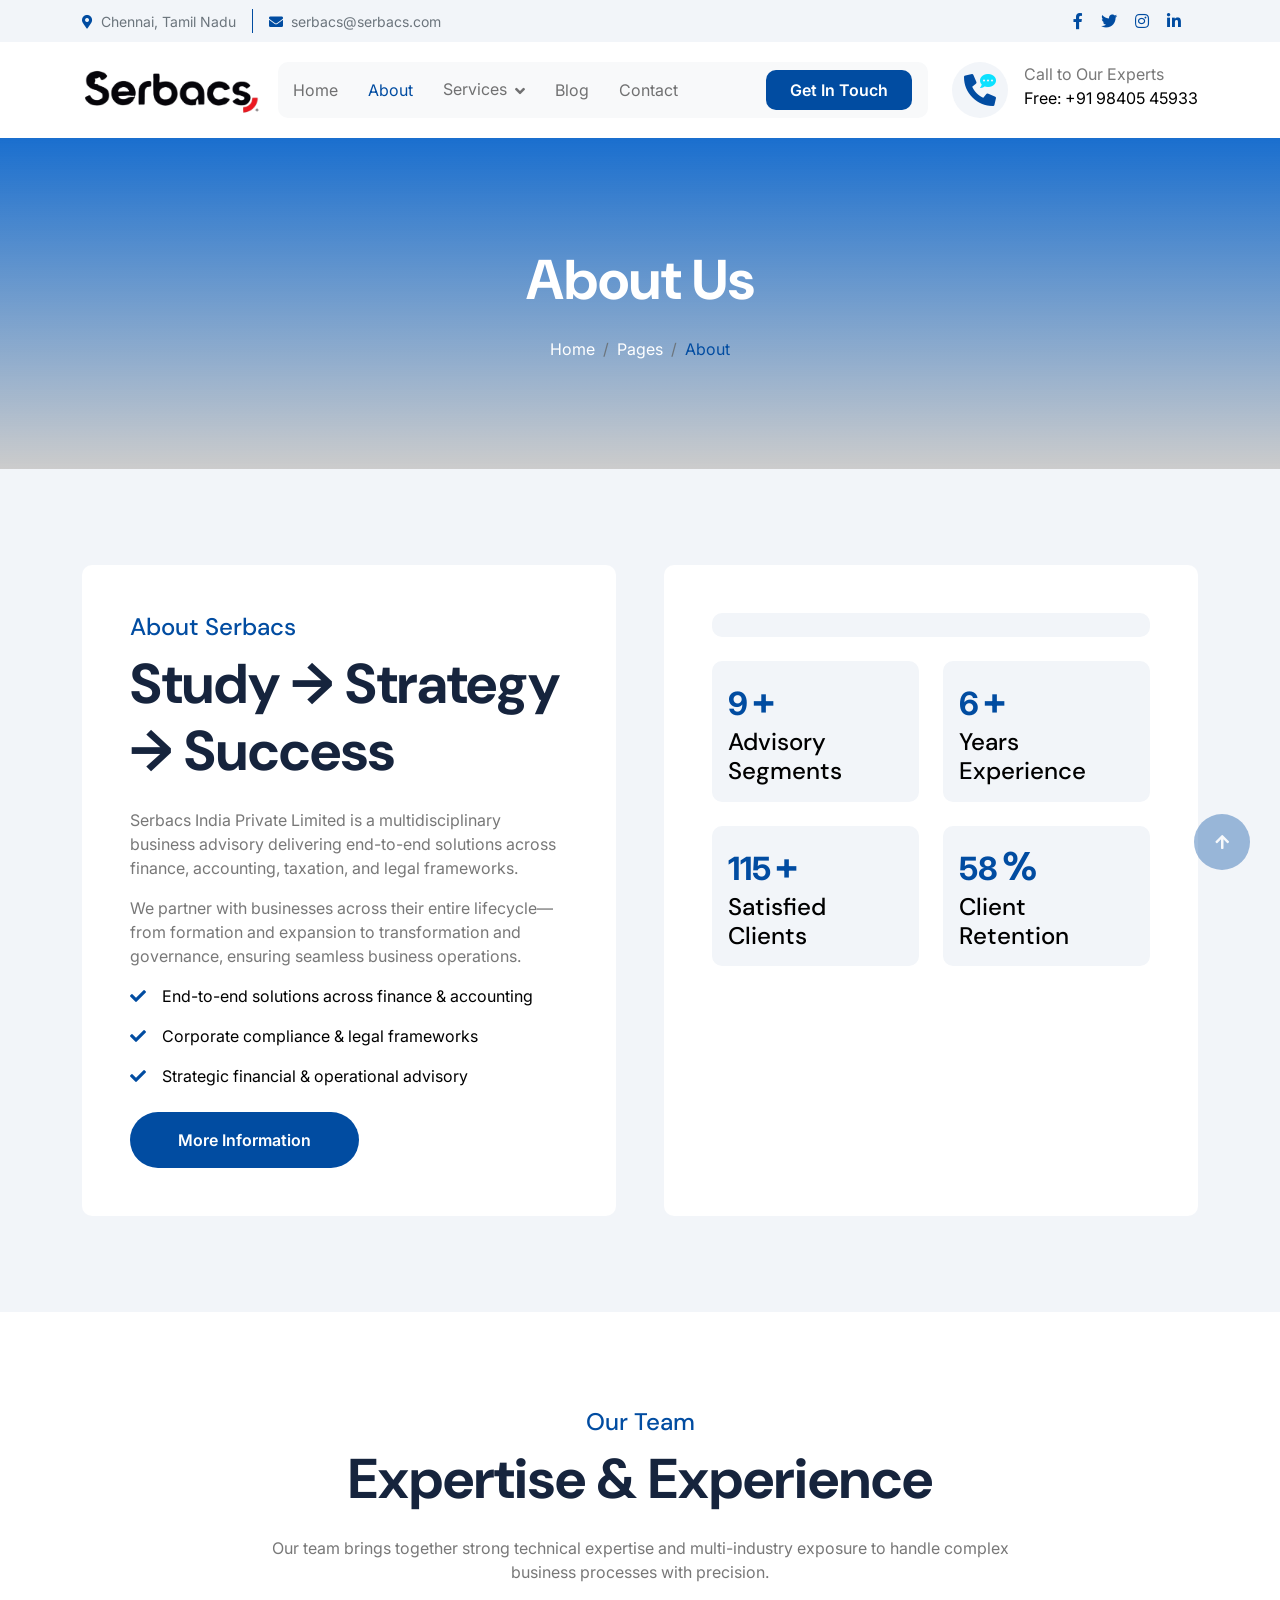
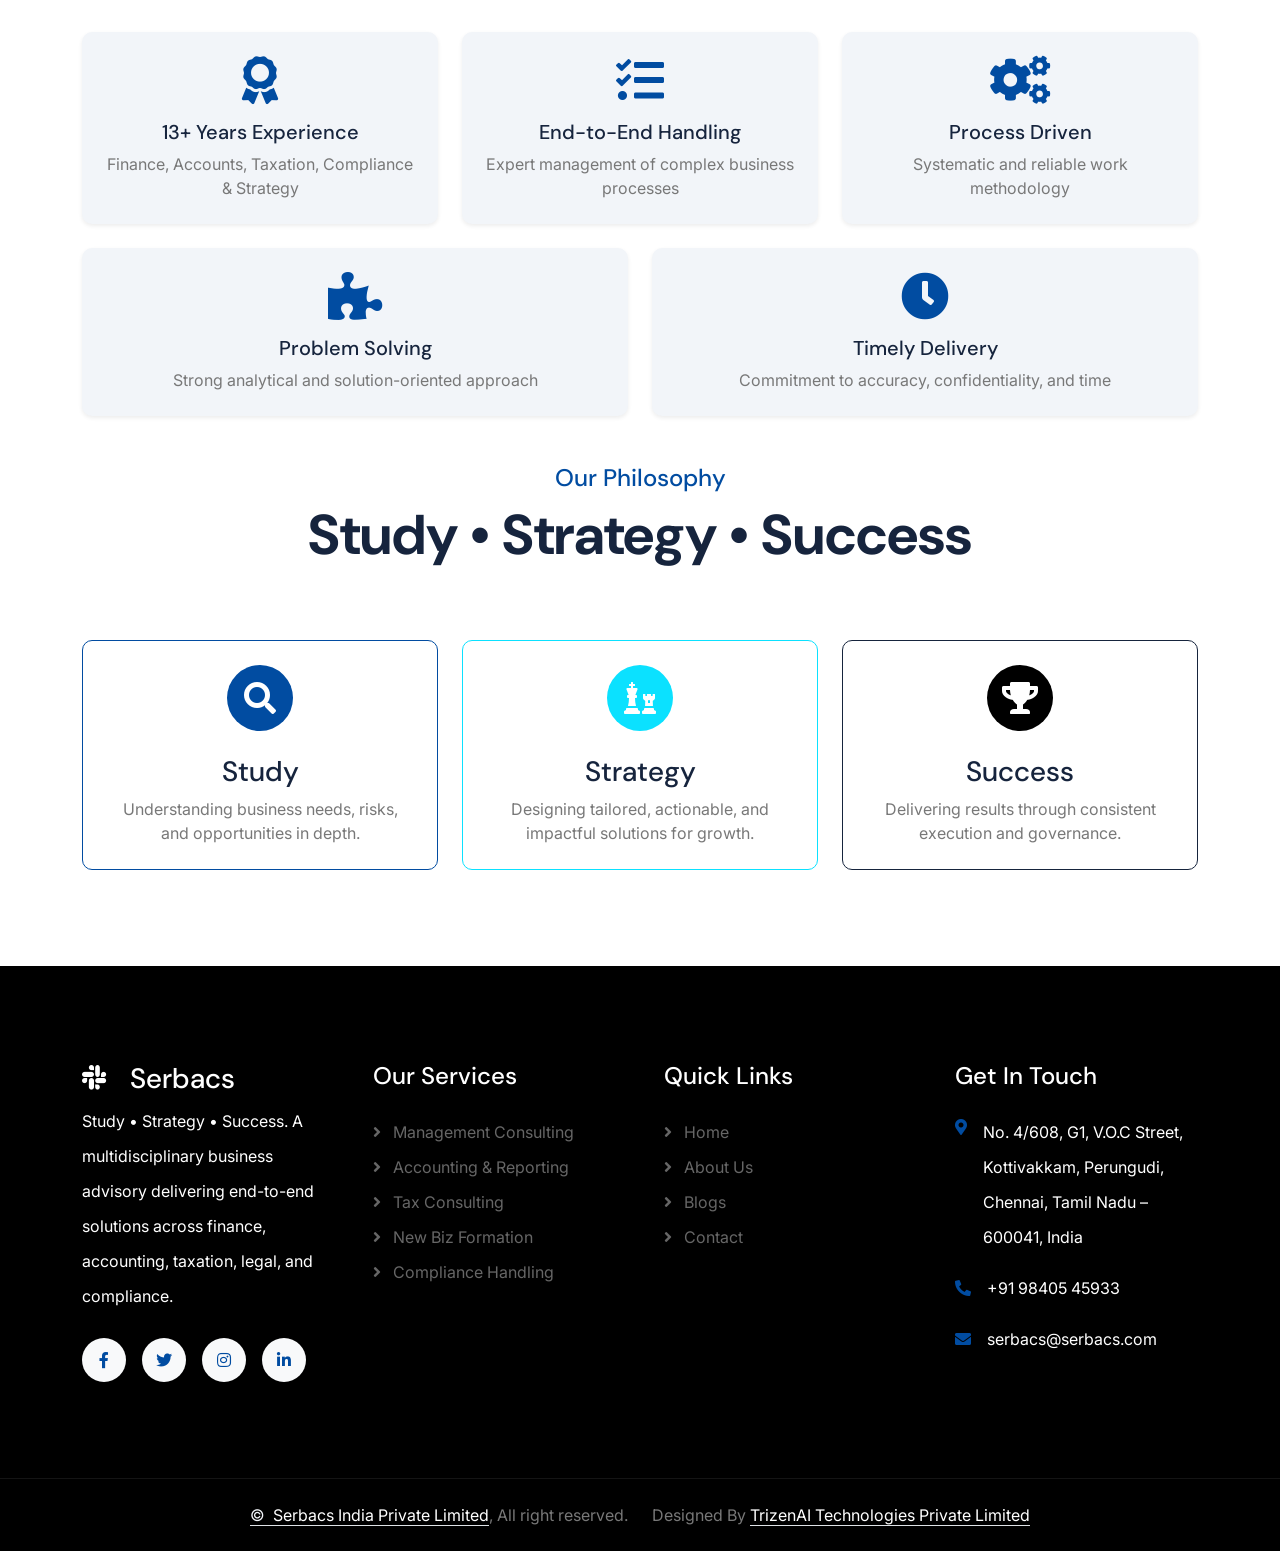
==== about.html @ 79cc0188 "initial commit" ====
<!DOCTYPE html>
<html lang="en">

    <head>
        <meta charset="utf-8">
        <title>Serbacs India Private Limited - Business Advisory & Consulting</title>
        <meta content="width=device-width, initial-scale=1.0" name="viewport">
        <meta content="" name="keywords">
        <meta content="" name="description">

        <!-- Google Web Fonts -->
        <link rel="preconnect" href="https://fonts.googleapis.com">
        <link rel="preconnect" href="https://fonts.gstatic.com" crossorigin>
        <link href="https://fonts.googleapis.com/css2?family=DM+Sans:ital,opsz,wght@0,9..40,100..1000;1,9..40,100..1000&family=Inter:slnt,wght@-10..0,100..900&display=swap" rel="stylesheet">

        <!-- Icon Font Stylesheet -->
        <link rel="stylesheet" href="https://use.fontawesome.com/releases/v5.15.4/css/all.css"/>
        <link href="https://cdn.jsdelivr.net/npm/bootstrap-icons@1.4.1/font/bootstrap-icons.css" rel="stylesheet">

        <!-- Libraries Stylesheet -->
        <link rel="stylesheet" href="lib/animate/animate.min.css"/>
        <link href="lib/lightbox/css/lightbox.min.css" rel="stylesheet">
        <link href="lib/owlcarousel/assets/owl.carousel.min.css" rel="stylesheet">


        <!-- Customized Bootstrap Stylesheet -->
        <link href="css/bootstrap.min.css" rel="stylesheet">

        <!-- Template Stylesheet -->
        <link href="css/style.css" rel="stylesheet">
    </head>

    <body>

        <!-- Spinner Start -->
        <div id="spinner" class="show bg-white position-fixed translate-middle w-100 vh-100 top-50 start-50 d-flex align-items-center justify-content-center">
            <div class="spinner-border text-primary" style="width: 3rem; height: 3rem;" role="status">
                <span class="sr-only">Loading...</span>
            </div>
        </div>
        <!-- Spinner End -->

        <!-- Topbar Start -->
        <div class="container-fluid topbar px-0 px-lg-4 bg-light py-2 d-none d-lg-block">
            <div class="container">
                <div class="row gx-0 align-items-center">
                    <div class="col-lg-8 text-center text-lg-start mb-lg-0">
                        <div class="d-flex flex-wrap">
                            <div class="border-end border-primary pe-3">
                                <a href="#" class="text-muted small"><i class="fas fa-map-marker-alt text-primary me-2"></i>Chennai, Tamil Nadu</a>
                            </div>
                            <div class="ps-3">
                                <a href="mailto:serbacs@serbacs.com" class="text-muted small"><i class="fas fa-envelope text-primary me-2"></i>serbacs@serbacs.com</a>
                            </div>
                        </div>
                    </div>
                    <div class="col-lg-4 text-center text-lg-end">
                        <div class="d-flex justify-content-end">
                            <div class="d-flex pe-3">
                                <a class="btn p-0 text-primary me-3" href="#"><i class="fab fa-facebook-f"></i></a>
                                <a class="btn p-0 text-primary me-3" href="#"><i class="fab fa-twitter"></i></a>
                                <a class="btn p-0 text-primary me-3" href="#"><i class="fab fa-instagram"></i></a>
                                <a class="btn p-0 text-primary me-0" href="#"><i class="fab fa-linkedin-in"></i></a>
                            </div>
                            </div>
                        </div>
                    </div>
                </div>
            </div>
        </div>
        <!-- Topbar End -->

        <!-- Navbar & Hero Start -->
        <div class="container-fluid nav-bar px-0 px-lg-4 py-lg-0">
            <div class="container">
                <nav class="navbar navbar-expand-lg navbar-light"> 
                    <a href="#" class="navbar-brand p-0">
                        <!-- <h1 class="text-primary mb-0"><i class="fab fa-slack me-2"></i> Serbacs</h1> -->
                        <img src="img/logo/serbacslogo.png" alt="Logo">
                    </a>
                    <button class="navbar-toggler" type="button" data-bs-toggle="collapse" data-bs-target="#navbarCollapse">
                        <span class="fa fa-bars"></span>
                    </button>
                    <div class="collapse navbar-collapse" id="navbarCollapse">
                        <div class="navbar-nav mx-0 mx-lg-auto">
                            <a href="index.html" class="nav-item nav-link ">Home</a>
                            <a href="about.html" class="nav-item nav-link active">About</a>
                            
                            <!-- Mega Menu for Services -->
                            <div class="nav-item dropdown position-static">
                                <a href="#" class="nav-link dropdown-toggle" data-bs-toggle="dropdown" data-bs-display="static">Services</a>
                                <div class="dropdown-menu mega-menu shadow border-0 mt-0 py-4" style="background: var(--bs-light);">
                                     <div class="container-fluid">
                                        <div class="row" style="color: white;">
                                            <!-- Left Image -->
                                            <div class="col-lg-3 d-none d-lg-block">
                                                <div class="h-100 w-100 rounded" style="background: url('img/carousel-2.png') center center no-repeat; background-size: cover; min-height: 300px;"></div>
                                            </div>
                                            
                                            <!-- Col 1 -->
                                            <div class="col-lg-3 col-md-4">
                                                <h6 class="text-uppercase text-info border-bottom border-light pb-1 mb-2 mega-menu-title">1. Business Management Consulting</h6>
                                                <ul class="list-unstyled mb-3 ms-1">
                                                    <li><a href="#" class="text-white text-decoration-none d-block py-0 fs-sm">CFO & Finance Controller Services</a></li>
                                                    <li><a href="#" class="text-white text-decoration-none d-block py-0 fs-sm">Budgeting, Forecasting & Cash Flow Management</a></li>
                                                    <li><a href="#" class="text-white text-decoration-none d-block py-0 fs-sm">Feasibility Studies & Business Planning</a></li>
                                                    <li><a href="#" class="text-white text-decoration-none d-block py-0 fs-sm">Internal Controls & SOP Development</a></li>
                                                    <li><a href="#" class="text-white text-decoration-none d-block py-0 fs-sm">Costing, Pricing & Performance Dashboards</a></li>
                                                </ul>
                                                
                                                <h6 class="text-uppercase text-info border-bottom border-light pb-1 mb-2 mega-menu-title">2. Accounting & Reporting</h6>
                                                <ul class="list-unstyled mb-3 ms-1">
                                                    <li><a href="#" class="text-white text-decoration-none d-block py-0 fs-sm">General Accounting & Bookkeeping</a></li>
                                                    <li><a href="#" class="text-white text-decoration-none d-block py-0 fs-sm">Financial Analysis</a></li>
                                                    <li><a href="#" class="text-white text-decoration-none d-block py-0 fs-sm">MIS Reporting & management dashboards</a></li>
                                                    <li><a href="#" class="text-white text-decoration-none d-block py-0 fs-sm">Preparation of Financial Statements</a></li>
                                                    <li><a href="#" class="text-white text-decoration-none d-block py-0 fs-sm">Receivables & Payables Management</a></li>
                                                    <li><a href="#" class="text-white text-decoration-none d-block py-0 fs-sm">Periodic Closings</a></li>
                                                    <li><a href="#" class="text-white text-decoration-none d-block py-0 fs-sm">Audit Support</a></li>
                                                </ul>

                                                <h6 class="text-uppercase text-info border-bottom border-light pb-1 mb-2 mega-menu-title">3. Banking Process</h6>
                                                <ul class="list-unstyled mb-2 ms-1">
                                                    <li><a href="#" class="text-white text-decoration-none d-block py-0 fs-sm">Day to day coordination with banks</a></li>
                                                    <li><a href="#" class="text-white text-decoration-none d-block py-0 fs-sm">Documentation for outward remittances & payments</a></li>
                                                    <li><a href="#" class="text-white text-decoration-none d-block py-0 fs-sm">Documentation for inward remittances & receipts</a></li>
                                                    <li><a href="#" class="text-white text-decoration-none d-block py-0 fs-sm">Ad hoc banking compliance</a></li>
                                                    <li><a href="#" class="text-white text-decoration-none d-block py-0 fs-sm">Liaison with bank officers for transaction or compliance clarity</a></li>
                                                </ul>
                                            </div>

                                            <!-- Col 2 -->
                                            <div class="col-lg-3 col-md-4">
                                                <h6 class="text-uppercase text-info border-bottom border-light pb-1 mb-2 mega-menu-title">4. Tax Consulting</h6>
                                                <a href="#" class="text-white text-decoration-none d-block py-0 fs-sm fw-bold mb-1">Direct Tax</a>
                                                <ul class="list-unstyled mb-2 ms-2">
                                                    <li><a href="#" class="text-white text-decoration-none d-block py-0 fs-sm opacity-75">Tax Planning & Advisory</a></li>
                                                    <li><a href="#" class="text-white text-decoration-none d-block py-0 fs-sm opacity-75">Income Tax Computation & Planning</a></li>
                                                    <li><a href="#" class="text-white text-decoration-none d-block py-0 fs-sm opacity-75">ITR Filing</a></li>
                                                    <li><a href="#" class="text-white text-decoration-none d-block py-0 fs-sm opacity-75">TDS/TCS Returns & Reconciliations</a></li>
                                                    <li><a href="#" class="text-white text-decoration-none d-block py-0 fs-sm opacity-75">Assessment Representation & Notice Handling</a></li>
                                                </ul>
                                                <a href="#" class="text-white text-decoration-none d-block py-0 fs-sm fw-bold mt-1 mb-1">Indirect Tax</a>
                                                <ul class="list-unstyled mb-3 ms-2">
                                                    <li><a href="#" class="text-white text-decoration-none d-block py-0 fs-sm opacity-75">GST Registration & Amendments</a></li>
                                                    <li><a href="#" class="text-white text-decoration-none d-block py-0 fs-sm opacity-75">GST Returns</a></li>
                                                    <li><a href="#" class="text-white text-decoration-none d-block py-0 fs-sm opacity-75">LUT Filing for Exporters</a></li>
                                                    <li><a href="#" class="text-white text-decoration-none d-block py-0 fs-sm opacity-75">E-Invoicing & E-Way Bills</a></li>
                                                    <li><a href="#" class="text-white text-decoration-none d-block py-0 fs-sm opacity-75">GST Audit & Health Check</a></li>
                                                    <li><a href="#" class="text-white text-decoration-none d-block py-0 fs-sm opacity-75">GST Notices & Department Enquiry Handling</a></li>
                                                </ul>

                                                <h6 class="text-uppercase text-info border-bottom border-light pb-1 mb-2 mega-menu-title">5. New Business Formation</h6>
                                                <ul class="list-unstyled mb-3 ms-1">
                                                    <li><a href="#" class="text-white text-decoration-none d-block py-0 fs-sm">Private Limited Company</a></li>
                                                    <li><a href="#" class="text-white text-decoration-none d-block py-0 fs-sm">Public Limited Company</a></li>
                                                    <li><a href="#" class="text-white text-decoration-none d-block py-0 fs-sm">One Person Company</a></li>
                                                    <li><a href="#" class="text-white text-decoration-none d-block py-0 fs-sm">Limited Liability Partnership (LLP)</a></li>
                                                    <li><a href="#" class="text-white text-decoration-none d-block py-0 fs-sm">Partnership Firm</a></li>
                                                    <li><a href="#" class="text-white text-decoration-none d-block py-0 fs-sm">Sole Proprietorship</a></li>
                                                    <li><a href="#" class="text-white text-decoration-none d-block py-0 fs-sm">Section 8 (Non Profit) Company</a></li>
                                                </ul>

                                                <h6 class="text-uppercase text-info border-bottom border-light pb-1 mb-2 mega-menu-title">6. Subsidiary Formation</h6>
                                                <ul class="list-unstyled mb-2 ms-1">
                                                    <li><a href="#" class="text-white text-decoration-none d-block py-0 fs-sm">Wholly Owned Subsidiary setup</a></li>
                                                    <li><a href="#" class="text-white text-decoration-none d-block py-0 fs-sm">Branch Office Registration</a></li>
                                                    <li><a href="#" class="text-white text-decoration-none d-block py-0 fs-sm">Liaison Office Registration</a></li>
                                                    <li><a href="#" class="text-white text-decoration-none d-block py-0 fs-sm">FEMA, RBI, MCA Compliance</a></li>
                                                    <li><a href="#" class="text-white text-decoration-none d-block py-0 fs-sm">End to end documentation and approvals</a></li>
                                                </ul>
                                            </div>

                                            <!-- Col 3 -->
                                            <div class="col-lg-3 col-md-4">
                                                <h6 class="text-uppercase text-info border-bottom border-light pb-1 mb-2 mega-menu-title">7. Entity Restructuring</h6>
                                                <ul class="list-unstyled mb-3 ms-1">
                                                    <li><a href="#" class="text-white text-decoration-none d-block py-0 fs-sm">Private Limited Company → LLP</a></li>
                                                    <li><a href="#" class="text-white text-decoration-none d-block py-0 fs-sm">LLP → Private Limited Company</a></li>
                                                    <li><a href="#" class="text-white text-decoration-none d-block py-0 fs-sm">Partnership → Private Limited Company</a></li>
                                                    <li><a href="#" class="text-white text-decoration-none d-block py-0 fs-sm">Complete entity migration planning & compliance</a></li>
                                                </ul>

                                                <h6 class="text-uppercase text-info border-bottom border-light pb-1 mb-2 mega-menu-title">8. Legal Consulting</h6>
                                                <ul class="list-unstyled mb-3 ms-1">
                                                    <li><a href="#" class="text-white text-decoration-none d-block py-0 fs-sm">Corporate Legal Advisory</a></li>
                                                    <li><a href="#" class="text-white text-decoration-none d-block py-0 fs-sm">Agreement Drafting & Review</a></li>
                                                    <li><a href="#" class="text-white text-decoration-none d-block py-0 fs-sm">Labour Law & Compliance</a></li>
                                                    <li><a href="#" class="text-white text-decoration-none d-block py-0 fs-sm">General Legal Documentation & Compliance Support</a></li>
                                                </ul>

                                                <h6 class="text-uppercase text-info border-bottom border-light pb-1 mb-2 mega-menu-title">9. Compliance Handling</h6>
                                                <ul class="list-unstyled mb-2 ms-1">
                                                    <li><a href="#" class="text-white text-decoration-none d-block py-0 fs-sm">MCA/ROC Annual & Event based Compliance</a></li>
                                                    <li><a href="#" class="text-white text-decoration-none d-block py-0 fs-sm">GST Compliance</a></li>
                                                    <li><a href="#" class="text-white text-decoration-none d-block py-0 fs-sm">Income Tax Compliance</a></li>
                                                    <li><a href="#" class="text-white text-decoration-none d-block py-0 fs-sm">Labour Law Compliance</a></li>
                                                    <li><a href="#" class="text-white text-decoration-none d-block py-0 fs-sm">Sector specific/Industry specific Compliance</a></li>
                                                </ul>
                                            </div>
                                        </div>
                                    </div>

                                </div>
                            </div>
                            
                            <a href="#" class="nav-item nav-link ">Blog</a>
                            <a href="contact.html" class="nav-item nav-link ">Contact</a>
                            <div class="nav-btn px-3">
                                <a href="contact.html" class="btn btn-primary py-2 px-4 ms-3 flex-shrink-0">Get In Touch</a>
                            </div>
                        </div>
                    </div>
                    <div class="d-none d-xl-flex flex-shrink-0 ps-4">
                        <a href="#" class="btn btn-light btn-lg-square rounded-circle position-relative wow tada" data-wow-delay=".9s">
                            <i class="fa fa-phone-alt fa-2x"></i>
                            <div class="position-absolute" style="top: 7px; right: 12px;">
                                <span><i class="fa fa-comment-dots text-secondary"></i></span>
                            </div>
                        </a>
                        <div class="d-flex flex-column ms-3">
                            <span>Call to Our Experts</span>
                            <a href="tel:+91 98405 45933"><span class="text-dark">Free: +91 98405 45933</span></a>
                        </div>
                    </div>
                </nav>
            </div>
        </div>
        <!-- Navbar & Hero End -->


        <!-- Header Start -->
        <div class="container-fluid bg-breadcrumb">
            <div class="container text-center py-5" style="max-width: 900px;">
                <h4 class="text-white display-4 mb-4 wow fadeInDown" data-wow-delay="0.1s">About Us</h4>
                <ol class="breadcrumb d-flex justify-content-center mb-0 wow fadeInDown" data-wow-delay="0.3s">
                    <li class="breadcrumb-item"><a href="index.html">Home</a></li>
                    <li class="breadcrumb-item"><a href="#">Pages</a></li>
                    <li class="breadcrumb-item active text-primary">About</li>
                </ol>    
            </div>
        </div>
        <!-- Header End -->


        <!-- About Start -->
        <div class="container-fluid bg-light about py-5">
            <div class="container py-5">
                <div class="row g-5">
                    <div class="col-xl-6 wow fadeInLeft" data-wow-delay="0.2s">
                        <div class="about-item-content bg-white rounded p-5 h-100">
                            <h4 class="text-primary">About Serbacs</h4>
                            <h1 class="display-4 mb-4">Study → Strategy → Success</h1>
                            <p>Serbacs India Private Limited is a multidisciplinary business advisory delivering end-to-end solutions across finance, accounting, taxation, and legal frameworks.
                            </p>
                            <p>We partner with businesses across their entire lifecycle—from formation and expansion to transformation and governance, ensuring seamless business operations.
                            </p>
                            <p class="text-dark"><i class="fa fa-check text-primary me-3"></i>End-to-end solutions across finance & accounting</p>
                            <p class="text-dark"><i class="fa fa-check text-primary me-3"></i>Corporate compliance & legal frameworks</p>
                            <p class="text-dark mb-4"><i class="fa fa-check text-primary me-3"></i>Strategic financial & operational advisory</p>
                            <a class="btn btn-primary rounded-pill py-3 px-5" href="#">More Information</a>
                        </div>
                    </div>
                    <div class="col-xl-6 wow fadeInRight" data-wow-delay="0.2s">
                        <div class="bg-white rounded p-5 h-100">
                            <div class="row g-4 justify-content-center">
                                <div class="col-12">
                                    <div class="rounded bg-light">
                                        <img src="img/about-1.png" class="img-fluid rounded w-100" alt="">
                                    </div>
                                </div>
                                <div class="col-sm-6">
                                    <div class="counter-item bg-light rounded p-3 h-100">
                                        <div class="counter-counting">
                                            <span class="text-primary fs-2 fw-bold" data-toggle="counter-up">15</span>
                                            <span class="h1 fw-bold text-primary">+</span>
                                        </div>
                                        <h4 class="mb-0 text-dark">Advisory Segments</h4>
                                    </div>
                                </div>
                                <div class="col-sm-6">
                                    <div class="counter-item bg-light rounded p-3 h-100">
                                        <div class="counter-counting">
                                            <span class="text-primary fs-2 fw-bold" data-toggle="counter-up">10</span>
                                            <span class="h1 fw-bold text-primary">+</span>
                                        </div>
                                        <h4 class="mb-0 text-dark">Years Experience</h4>
                                    </div>
                                </div>
                                <div class="col-sm-6">
                                    <div class="counter-item bg-light rounded p-3 h-100">
                                        <div class="counter-counting">
                                            <span class="text-primary fs-2 fw-bold" data-toggle="counter-up">200</span>
                                            <span class="h1 fw-bold text-primary">+</span>
                                        </div>
                                        <h4 class="mb-0 text-dark">Satisfied Clients</h4>
                                    </div>
                                </div>
                                <div class="col-sm-6">
                                    <div class="counter-item bg-light rounded p-3 h-100">
                                        <div class="counter-counting">
                                            <span class="text-primary fs-2 fw-bold" data-toggle="counter-up">100</span>
                                            <span class="h1 fw-bold text-primary">%</span>
                                        </div>
                                        <h4 class="mb-0 text-dark">Client Retention</h4>
                                    </div>
                                </div>
                            </div>
                        </div>
                    </div>
                </div>
            </div>
        </div>
        <!-- About End -->


        <!-- Our Team & Philosophy Start -->
        <div class="container-fluid team-philosophy py-5">
            <div class="container py-5">
                <div class="text-center mx-auto pb-5 wow fadeInUp" data-wow-delay="0.2s" style="max-width: 800px;">
                    <h4 class="text-primary">Our Team</h4>
                    <h1 class="display-4 mb-4">Expertise & Experience</h1>
                    <p class="mb-0">Our team brings together strong technical expertise and multi-industry exposure to handle complex business processes with precision.
                    </p>
                </div>
                
                <div class="row g-4 mb-5">
                    <div class="col-lg-12">
                        <div class="row g-4 justify-content-center">
                            <div class="col-md-6 col-lg-4 wow fadeInUp" data-wow-delay="0.1s">
                                <div class="p-4 bg-light rounded shadow-sm text-center h-100">
                                    <i class="fas fa-award fa-3x text-primary mb-3"></i>
                                    <h5>13+ Years Experience</h5>
                                    <p class="mb-0">Finance, Accounts, Taxation, Compliance & Strategy</p>
                                </div>
                            </div>
                            <div class="col-md-6 col-lg-4 wow fadeInUp" data-wow-delay="0.2s">
                                <div class="p-4 bg-light rounded shadow-sm text-center h-100">
                                    <i class="fas fa-tasks fa-3x text-primary mb-3"></i>
                                    <h5>End-to-End Handling</h5>
                                    <p class="mb-0">Expert management of complex business processes</p>
                                </div>
                            </div>
                            <div class="col-md-6 col-lg-4 wow fadeInUp" data-wow-delay="0.3s">
                                <div class="p-4 bg-light rounded shadow-sm text-center h-100">
                                    <i class="fas fa-cogs fa-3x text-primary mb-3"></i>
                                    <h5>Process Driven</h5>
                                    <p class="mb-0">Systematic and reliable work methodology</p>
                                </div>
                            </div>
                            <div class="col-md-6 col-lg-6 wow fadeInUp" data-wow-delay="0.4s">
                                <div class="p-4 bg-light rounded shadow-sm text-center h-100">
                                    <i class="fas fa-puzzle-piece fa-3x text-primary mb-3"></i>
                                    <h5>Problem Solving</h5>
                                    <p class="mb-0">Strong analytical and solution-oriented approach</p>
                                </div>
                            </div>
                            <div class="col-md-6 col-lg-6 wow fadeInUp" data-wow-delay="0.5s">
                                <div class="p-4 bg-light rounded shadow-sm text-center h-100">
                                    <i class="fas fa-clock fa-3x text-primary mb-3"></i>
                                    <h5>Timely Delivery</h5>
                                    <p class="mb-0">Commitment to accuracy, confidentiality, and time</p>
                                </div>
                            </div>
                        </div>
                    </div>
                </div>

                <div class="text-center mx-auto pb-5 wow fadeInUp" data-wow-delay="0.2s" style="max-width: 800px;">
                    <h4 class="text-primary">Our Philosophy</h4>
                    <h1 class="display-4 mb-4">Study • Strategy • Success</h1>
                </div>

                <div class="row g-4 justify-content-center">
                    <div class="col-md-6 col-lg-4 wow fadeInUp" data-wow-delay="0.1s">
                        <div class="p-4 border border-primary rounded text-center h-100">
                            <div class="btn-xl-square bg-primary text-white rounded-circle mx-auto mb-4">
                                <i class="fas fa-search fa-2x"></i>
                            </div>
                            <h3>Study</h3>
                            <p class="mb-0">Understanding business needs, risks, and opportunities in depth.</p>
                        </div>
                    </div>
                    <div class="col-md-6 col-lg-4 wow fadeInUp" data-wow-delay="0.2s">
                        <div class="p-4 border border-secondary rounded text-center h-100">
                            <div class="btn-xl-square bg-secondary text-white rounded-circle mx-auto mb-4">
                                <i class="fas fa-chess fa-2x"></i>
                            </div>
                            <h3>Strategy</h3>
                            <p class="mb-0">Designing tailored, actionable, and impactful solutions for growth.</p>
                        </div>
                    </div>
                    <div class="col-md-6 col-lg-4 wow fadeInUp" data-wow-delay="0.3s">
                        <div class="p-4 border border-dark rounded text-center h-100">
                            <div class="btn-xl-square bg-dark text-white rounded-circle mx-auto mb-4">
                                <i class="fas fa-trophy fa-2x"></i>
                            </div>
                            <h3>Success</h3>
                            <p class="mb-0">Delivering results through consistent execution and governance.</p>
                        </div>
                    </div>
                </div>
            </div>
        </div>
        <!-- Our Team & Philosophy End -->


        <!-- Footer Start -->
        <div class="container-fluid footer py-5 wow fadeIn" data-wow-delay="0.2s">
            <div class="container py-5">
                <div class="row g-5">
                    <!-- Column 1: Company -->
                    <div class="col-md-6 col-lg-6 col-xl-3">
                        <div class="footer-item">
                            <a href="index.html" class="p-0">
                                <h3 class="text-white"><i class="fab fa-slack me-3"></i> Serbacs</h3>
                            </a>
                            <p class="text-white mb-4">Study • Strategy • Success. A multidisciplinary business advisory delivering end-to-end solutions across finance, accounting, taxation, legal, and compliance.</p>
                            <div class="footer-btn d-flex">
                                <a class="btn btn-md-square rounded-circle me-3" href="#"><i class="fab fa-facebook-f"></i></a>
                                <a class="btn btn-md-square rounded-circle me-3" href="#"><i class="fab fa-twitter"></i></a>
                                <a class="btn btn-md-square rounded-circle me-3" href="#"><i class="fab fa-instagram"></i></a>
                                <a class="btn btn-md-square rounded-circle me-0" href="#"><i class="fab fa-linkedin-in"></i></a>
                            </div>
                        </div>
                    </div>
                    <!-- Column 2: Services -->
                    <div class="col-md-6 col-lg-6 col-xl-3">
                        <div class="footer-item">
                            <h4 class="text-white mb-4">Our Services</h4>
                            <a href="#"><i class="fas fa-angle-right me-2"></i> Management Consulting</a>
                            <a href="#"><i class="fas fa-angle-right me-2"></i> Accounting & Reporting</a>
                            <a href="#"><i class="fas fa-angle-right me-2"></i> Tax Consulting</a>
                            <a href="#"><i class="fas fa-angle-right me-2"></i> New Biz Formation</a>
                            <a href="#"><i class="fas fa-angle-right me-2"></i> Compliance Handling</a>
                        </div>
                    </div>
                    <!-- Column 3: Quick Links -->
                    <div class="col-md-6 col-lg-6 col-xl-3">
                        <div class="footer-item">
                            <h4 class="text-white mb-4">Quick Links</h4>
                            <a href="index.html"><i class="fas fa-angle-right me-2"></i> Home</a>
                            <a href="about.html"><i class="fas fa-angle-right me-2"></i> About Us</a>
                            <a href="#"><i class="fas fa-angle-right me-2"></i> Blogs</a>
                            <a href="contact.html"><i class="fas fa-angle-right me-2"></i> Contact</a>
                        </div>
                    </div>
                    <!-- Column 4: Get in Touch -->
                    <div class="col-md-6 col-lg-6 col-xl-3">
                        <div class="footer-item">
                            <h4 class="text-white mb-4">Get In Touch</h4>
                            <div class="d-flex align-items-start mb-3">
                                <i class="fas fa-map-marker-alt text-primary me-3 mt-1"></i>
                                <p class="text-white mb-0">No. 4/608, G1, V.O.C Street, Kottivakkam, Perungudi, Chennai, Tamil Nadu – 600041, India</p>
                            </div>
                            <div class="d-flex align-items-center mb-3">
                                <i class="fa fa-phone-alt text-primary me-3"></i>
                                <p class="text-white mb-0">+91 98405 45933</p>
                            </div>
                            <div class="d-flex align-items-center">
                                <i class="fas fa-envelope text-primary me-3"></i>
                                <p class="text-white mb-0">serbacs@serbacs.com</p>
                            </div>
                        </div>
                    </div>
                </div>
            </div>
        </div>
        <!-- Footer End -->
        
        <!-- footer-bottom Start -->
        <div class="container-fluid footer-bottom py-4">
            <div class="container">
                <div class="row g-4 align-items-center">
                    <div class="col-md-6 text-center text-md-end mb-md-0">
                        <span class="text-body"><a href="#" class="border-bottom text-white"><span class="text-light me-2">&copy;</span>Serbacs India Private Limited</a>, All right reserved.</span>
                    </div>
                    <div class="col-md-6 text-center text-md-start text-body">
                        Designed By <a class="border-bottom text-white" href="https://www.trizen-ai.com/">TrizenAI Technologies Private Limited</a>
                    </div>
                </div>
            </div>
        </div>
        <!-- footer-bottom End -->


        <!-- Back to Top -->
        <a href="#" class="btn btn-primary btn-lg-square rounded-circle back-to-top"><i class="fa fa-arrow-up"></i></a>   

        <!-- JavaScript Libraries -->
        <script src="https://ajax.googleapis.com/ajax/libs/jquery/3.6.4/jquery.min.js"></script>
        <script src="https://cdn.jsdelivr.net/npm/bootstrap@5.0.0/dist/js/bootstrap.bundle.min.js"></script>
        <script src="lib/wow/wow.min.js"></script>
        <script src="lib/easing/easing.min.js"></script>
        <script src="lib/waypoints/waypoints.min.js"></script>
        <script src="lib/counterup/counterup.min.js"></script>
        <script src="lib/lightbox/js/lightbox.min.js"></script>
        <script src="lib/owlcarousel/owl.carousel.min.js"></script>
        

        <!-- Template Javascript -->
        <script src="js/main.js"></script>
    </body>

</html>
---- css/style.css ----
:root {
    --bs-primary: #014CA1; /* Logo Red */
    --bs-dark: #000000;    /* Logo Black */
    --bs-secondary: #808080; /* Logo Gray */
    --bs-info: #014CA1;    /* Mapping Info to Primary Red for consistency */
    --bs-light: #f8f9fa;
    --bs-white: #ffffff;
    --bs-body: #666666;
}

/*** Global Overrides ***/
.text-primary { color: var(--bs-primary) !important; }
.bg-primary { background-color: var(--bs-primary) !important; }
.btn-primary { background-color: var(--bs-primary) !important; border-color: var(--bs-primary) !important; color: #fff !important; }
.btn-primary:hover { background-color: var(--bs-dark) !important; border-color: var(--bs-dark) !important; }
.border-primary { border-color: var(--bs-primary) !important; }

.text-dark { color: var(--bs-dark) !important; }
.bg-dark { background-color: var(--bs-dark) !important; }
.btn-dark { background-color: var(--bs-dark) !important; border-color: var(--bs-dark) !important; color: #fff !important; }
.btn-dark:hover { background-color: var(--bs-primary) !important; border-color: var(--bs-primary) !important; }

/* Breadcrumb Gradient Update */
.bg-breadcrumb {
    background: linear-gradient(rgba(1, 95, 201, 0.9), rgba(0, 0, 0, 0.2)), url(../img/bg-breadcrumb.jpg)!important;
}

/*** Spinner Start ***/
#spinner {
    opacity: 0;
    visibility: hidden;
    transition: opacity .5s ease-out, visibility 0s linear .5s;
    z-index: 99999;
}

#spinner.show {
    transition: opacity .5s ease-out, visibility 0s linear 0s;
    visibility: visible;
    opacity: 1;
}
/*** Spinner End ***/

.back-to-top {
    position: fixed;
    right: 30px;
    bottom: 30px;
    transition: 0.5s;
    z-index: 99;
}


/*** Button Start ***/
.btn {
    font-weight: 600;
    transition: .5s;
}

.btn-square {
    width: 32px;
    height: 32px;
}

.btn-sm-square {
    width: 34px;
    height: 34px;
}

.btn-md-square {
    width: 44px;
    height: 44px;
}

.btn-lg-square {
    width: 56px;
    height: 56px;
}

.btn-xl-square {
    width: 66px;
    height: 66px;
}

.btn-square,
.btn-sm-square,
.btn-md-square,
.btn-lg-square,
.btn-xl-square {
    padding: 0;
    display: flex;
    align-items: center;
    justify-content: center;
    font-weight: normal;
}

.btn.btn-primary {
    color: var(--bs-white);
    border: none;
}

.btn.btn-primary:hover {
    background: var(--bs-dark);
    color: var(--bs-white);
}

.btn.btn-light {
    color: var(--bs-primary);
    border: none;
}

.btn.btn-light:hover {
    color: var(--bs-white);
    background: var(--bs-dark);
}

.btn.btn-dark {
    color: var(--bs-white);
    border: none;
}

.btn.btn-dark:hover {
    color: var(--bs-primary);
    background: var(--bs-light);
}


/*** Topbar Start ***/ 
.topbar .dropdown-toggle::after {
    border: none;
    content: "\f107";
    font-family: "Font Awesome 5 Free";
    font-weight: 600;
    vertical-align: middle;
    margin-left: 8px;
    color: var(--bs-primary);
}

.topbar .dropdown .dropdown-menu a:hover {
    background: var(--bs-primary);
    color: var(--bs-white);
}

.topbar .dropdown .dropdown-menu {
    transform: rotateX(0deg);
    visibility: visible;
    background: var(--bs-light);
    padding-top: 10px;
    border: 0;
    transition: .5s;
    opacity: 1;
}
/*** Topbar End ***/


/*** Navbar Start ***/
.nav-bar {
    background: var(--bs-white);
    transition: 1s;
}

.navbar-light .navbar-brand img {
    max-height: 60px;
    transition: .5s;
}

.nav-bar .navbar-light .navbar-brand img {
    max-height: 50px;
}

.navbar .navbar-nav .nav-item .nav-link {
    padding: 0;
}

.navbar .navbar-nav .nav-item {
    display: flex;
    align-items: center;
    padding: 15px;
}

.navbar-light .navbar-nav .nav-item:hover,
.navbar-light .navbar-nav .nav-item.active,
.navbar-light .navbar-nav .nav-item:hover .nav-link,
.navbar-light .navbar-nav .nav-item.active .nav-link {
    color: var(--bs-primary);
}

@media (max-width: 991px) {
    .navbar {
        padding: 20px 0;
    }

    .navbar .navbar-nav .nav-link {
        padding: 0;
    }

    .navbar-collapse {
        max-height: 70vh;
        overflow-y: auto;
    }

    .navbar .navbar-nav .nav-item {
        display: flex;
        padding: 20px;
        flex-direction: column;
        justify-content: start;
        align-items: start;
    }

    .navbar .navbar-nav .nav-btn {
        display: flex;
        justify-content: start;
    }

    .navbar .navbar-nav {
        width: 100%;
        display: flex;
        margin-top: 20px;
        padding-bottom: 20px;
        background: var(--bs-light);
        border-radius: 10px;
    }

    .navbar.navbar-expand-lg .navbar-toggler {
        padding: 8px 15px;
        border: 1px solid var(--bs-primary);
        color: var(--bs-primary);
    }
}

.navbar .dropdown-toggle::after {
    border: none;
    content: "\f107";
    font-family: "Font Awesome 5 Free";
    font-weight: 600;
    vertical-align: middle;
    margin-left: 8px;
}

.dropdown .dropdown-menu .dropdown-item:hover {
    background: var(--bs-primary);
    color: var(--bs-white);
}

@media (min-width: 992px) {
    .navbar {
        padding: 20px 0;
    }

    .navbar .nav-btn {
        display: flex;
        align-items: center;
        justify-content: end;
    }

    .navbar .navbar-nav {
        width: 100%;
        display: flex;
        justify-content: center;
        align-items: center;
        background: var(--bs-light);
        border-radius: 10px;
    }

    .navbar .navbar-nav .nav-btn {
        width: 100%;
        display: flex;
        margin-left: auto;
    }

    .navbar .nav-item .dropdown-menu {
        display: block;
        visibility: hidden;
        top: 100%;
        transform: rotateX(-75deg);
        transform-origin: 0% 0%;
        border: 0;
        border-radius: 10px;
        transition: .5s;
        opacity: 0;
    }

    .navbar .nav-item:hover .dropdown-menu {
        transform: rotateX(0deg);
        visibility: visible;
        margin-top: 20px;
        background: var(--bs-light);
        transition: .5s;
        opacity: 1;
    }
}
/*** Navbar End ***/


/*** Carousel Hero Header Start ***/
.header-carousel .header-carousel-item {
    height: 700px;
}

.header-carousel .owl-nav .owl-prev,
.header-carousel .owl-nav .owl-next {
    position: absolute;
    width: 60px;
    height: 60px;
    border-radius: 60px;
    background: var(--bs-light);
    color: var(--bs-primary);
    font-size: 26px;
    display: flex;
    align-items: center;
    justify-content: center;
    transition: 0.5s;
}

.header-carousel .owl-nav .owl-prev {
    bottom: 30px;
    left: 50%;
    transform: translateX(-50%);
    margin-left: 30px;
}
.header-carousel .owl-nav .owl-next {
    bottom: 30px;
    right: 50%;
    transform: translateX(-50%);
    margin-right: 30px;
}

.header-carousel .owl-nav .owl-prev:hover,
.header-carousel .owl-nav .owl-next:hover {
    box-shadow: inset 0 0 100px 0 var(--bs-secondary);
    color: var(--bs-white);
}

.header-carousel .header-carousel-item .carousel-caption {
    position: absolute;
    width: 100%;
    height: 100%;
    left: 0;
    bottom: 0;
    background: rgba(0, 0, 0, .2);
    display: flex;
    align-items: center;
}

@media (max-width: 991px) {
    .header-carousel .header-carousel-item .carousel-caption {
        padding-top: 45px;
    }

    .header-carousel .header-carousel-item {
        height: 1300px;
    }
}

@media (max-width: 767px) {
    .header-carousel .header-carousel-item {
        height: 950px;
    }

    .header-carousel .owl-nav .owl-prev {
        bottom: -30px;
        left: 50%;
        transform: translateX(-50%);
        margin-left: -45px;
    }

    .header-carousel .owl-nav .owl-next {
        bottom: -30px;
        left: 50%;
        transform: translateX(-50%);
        margin-left: 45px;
    }
}
/*** Carousel Hero Header End ***/


/*** Single Page Hero Header Start ***/
.bg-breadcrumb {
    position: relative;
    overflow: hidden;
    background-position: center center;
    background-repeat: no-repeat;
    background-size: cover;
    padding: 60px 0 60px 0;
    transition: 0.5s;
}

.bg-breadcrumb .breadcrumb {
    position: relative;
}

.bg-breadcrumb .breadcrumb .breadcrumb-item a {
    color: var(--bs-white);
}
/*** Single Page Hero Header End ***/


/*** Service Start ***/
.service .service-item {
    border-radius: 10px;
}
.service .service-item .service-img {
    position: relative;
    overflow: hidden;
    border-top-left-radius: 10px;
    border-top-right-radius: 10px;
}

.service .service-item .service-img img {
    transition: 0.5s;
}

.service .service-item:hover .service-img img {
    transform: scale(1.1);
}

.service .service-item .service-img::after {
    content: "";
    position: absolute;
    width: 100%;
    height: 0;
    top: 0;
    left: 0;
    border-top-left-radius: 10px;
    border-top-right-radius: 10px;
    background: rgba(1, 95, 201, .2);
    transition: 0.5s;
    z-index: 1;
}

.service .service-item:hover .service-img::after {
    height: 100%;
}

.service .service-item .service-img .service-icon {
    position: absolute;
    width: 70px;
    bottom: 0;
    right: 25px;
    border-top-left-radius: 10px;
    border-top-right-radius: 10px;
    background: var(--bs-light);
    display: flex;
    align-items: center;
    justify-content: center;
    transition: 0.5s;
    z-index: 9;
}

.service .service-item .service-img .service-icon i {
    color: var(--bs-primary);
    transition: 0.5s;
}

.service .service-item:hover .service-img .service-icon i {
    transform: rotateX(360deg);
    color: var(--bs-white);
}

.service .service-item:hover .service-img .service-icon {
    bottom: 0;
    color: var(--bs-white);
    background: var(--bs-primary);
}

.service .service-content {
    position: relative;
    border-bottom-left-radius: 10px;
    border-bottom-right-radius: 10px;
    background: var(--bs-light);
}

.service .service-item .service-content .service-content-inner {
    position: relative;
    z-index: 9;
}

.service .service-item .service-content .service-content-inner .h4,
.service .service-item .service-content .service-content-inner p {
    transition: 0.5s;
}

.service .service-item:hover .service-content .service-content-inner .h4,
.service .service-item:hover .service-content .service-content-inner p {
    color: var(--bs-white);
}

.service .service-item:hover .service-content .service-content-inner .btn.btn-primary {
    color: var(--bs-primary);
    background: var(--bs-white);
}

.service .service-item:hover .service-content .service-content-inner .btn.btn-primary:hover {
    color: var(--bs-white);
    background: var(--bs-dark);
}

.service .service-item:hover .service-content .service-content-inner .h4:hover {
    color: var(--bs-dark);
}

.service .service-item .service-content::after {
    content: "";
    position: absolute;
    width: 100%;
    height: 0;
    bottom: 0;
    left: 0;
    border-bottom-left-radius: 10px;
    border-bottom-right-radius: 10px;
    background: var(--bs-primary);
    transition: 0.5s;
    z-index: 1;
}

.service .service-item:hover .service-content::after {
    height: 100%;
}
/*** Service End ***/


/*** Blog Start ***/
.blog .blog-item {
    border-radius: 10px;
    transition: 0.5s;
}

.blog .blog-item:hover {
    box-shadow: 0 0 45px rgba(0, 0, 0, .1);
}

.blog .blog-item:hover .blog-content {
    background: var(--bs-light);
}

.blog .blog-item .blog-img {
    border-top-left-radius: 10px;
    border-top-right-radius: 10px;
    position: relative;
    overflow: hidden;
}

.blog .blog-item .blog-img img {
    transition: 0.5s;
}

.blog .blog-item:hover .blog-img img {
    transform: scale(1.2);
}

.blog .blog-item .blog-img::after {
    content: "";
    position: absolute;
    width: 100%;
    height: 0;
    top: 0;
    left: 0;
    border-top-left-radius: 10px;
    border-top-right-radius: 10px;
    background: rgba(1, 95, 201, .2);
    transition: 0.5s;
    z-index: 1;
}

.blog .blog-item:hover .blog-img::after {
    height: 100%;
}

.blog .blog-item .blog-img .blog-categiry {
    position: absolute;
    bottom: 0;
    right: 0;
    border-top-left-radius: 10px;
    display: inline-flex;
    color: var(--bs-white);
    background: var(--bs-primary);
    z-index: 9;
}

.blog .blog-item .blog-content {
    border-bottom-left-radius: 10px;
    border-bottom-right-radius: 10px;
    background: var(--bs-white);
}

.blog .blog-item .blog-content a.btn {
    color: var(--bs-dark);
}

.blog .blog-item:hover .blog-content a.btn:hover {
    color: var(--bs-primary);
}
/*** Blog End ***/


/*** Team Start ***/
.team .team-item .team-img {
    position: relative;
    overflow: hidden;
    border-top-left-radius: 10px;
    border-top-right-radius: 10px;
} 

.team .team-item .team-img img {
    transition: 0.5s;
}

.team .team-item:hover .team-img img {
    transform: scale(1.1);
}

.team .team-item .team-img::after {
    content: "";
    position: absolute;
    width: 100%;
    height: 0;
    top: 0;
    left: 0;
    border-top-left-radius: 10px;
    border-top-right-radius: 10px;
    transition: 0.5s;
}

.team .team-item:hover .team-img::after {
    height: 100%;
    background: rgba(255, 255, 255, 0.3);
}

.team .team-item .team-img .team-icon {
    position: absolute;
    bottom: 20px;
    right: 20px;
    margin-bottom: -100%;
    transition: 0.5s;
    z-index: 9;
}

.team .team-item:hover .team-img .team-icon {
    margin-bottom: 0;
}

.team .team-item .team-title {
    color: var(--bs-white);
    background: var(--bs-primary);
    border-bottom-left-radius: 10px;
    border-bottom-right-radius: 10px;
    transition: 0.5s;
}

.team .team-item .team-title h4 {
    color: var(--bs-white);
}

.team .team-item:hover .team-title {
    background: var(--bs-dark);
}
/*** Team End ***/


/*** Footer Start ***/
.footer {
    background: var(--bs-dark);
}

.footer .footer-item {
    display: flex;
    flex-direction: column;
}

.footer .footer-item a {
    line-height: 35px;
    color: var(--bs-body);
    transition: 0.5s;
}

.footer .footer-item p {
    line-height: 35px;
}

.footer .footer-item a:hover {
    color: var(--bs-primary);
}

.footer .footer-item .footer-btn a,
.footer .footer-item .footer-btn a i {
    transition: 0.5s;
}

.footer .footer-item .footer-btn a:hover {
    background: var(--bs-white);
}

.footer .footer-item .footer-btn a:hover i {
    color: var(--bs-primary);
}


.footer .footer-item .footer-instagram {
    position: relative;
    overflow: hidden;
}

.footer .footer-item .footer-instagram img {
    transition: 0.5s;
}

.footer .footer-item .footer-instagram:hover img {
    transform: scale(1.2);
}

.footer .footer-item .footer-instagram .footer-search-icon {
    position: absolute;
    width: 100%;
    height: 100%;
    top: 0;
    left: 0;
    display: flex;
    align-items: center;
    justify-content: center;
    transition: 0.5s;
    opacity: 0;
}

.footer .footer-item .footer-instagram:hover .footer-search-icon {
    opacity: 1;
    background: rgba(0, 0, 0, .6);
}

.footer .footer-item .footer-btn a {
    background: var(--bs-light);
    color: var(--bs-primary);
}

.footer .footer-item .footer-btn a:hover {
    background: var(--bs-primary);
}

.footer .footer-item .footer-btn a:hover i {
    color: var(--bs-white);
}
/*** Footer End ***/


/*** footer-bottom Start ***/
.footer-bottom {
    background: var(--bs-dark);
    border-top: 1px solid rgba(255, 255, 255, .08);
}
/*** footer-bottom end ***/

/* Mega Menu Core Styles */
.fs-sm { font-size: 0.82rem; line-height: 1.3; margin-bottom: 5px;}
.mega-menu a { transition: color 0.2s; color: var(--bs-dark) !important; }
.mega-menu a:hover { color: var(--bs-primary) !important; text-decoration: underline !important; }
.mega-menu-title { font-size: 0.85rem; letter-spacing: 0.5px; color: var(--bs-primary) !important; font-weight: 700; cursor: pointer; display: flex; justify-content: space-between; align-items: center; }

@media (max-width: 991.98px) {
    .mega-menu { position: relative !important; width: 100% !important; box-shadow: none !important; padding: 10px 20px !important; margin: 0 !important; }
    .mega-menu .row { color: var(--bs-dark) !important; }
    .mega-menu ul { display: none; padding-left: 15px; margin-top: 10px; }
    .mega-menu ul.show { display: block; }
    .mega-menu-title::after { content: "\f078"; font-family: "Font Awesome 5 Free"; font-weight: 900; transition: 0.3s; transform: rotate(0deg); }
    .mega-menu-title.active::after { transform: rotate(180deg); }
    .service-icon img {
        width: 70px;
        height: 70px;
        object-fit: contain;
        border-radius: 12px;
        margin-bottom: 15px;
    }
    .mega-menu-title { border-bottom: 1px solid #ddd !important; padding-bottom: 8px !important; margin-bottom: 10px !important; }
}

@media (min-width: 992px) {
    .nav-item.dropdown.position-static { position: static !important; }
    .mega-menu { width: 100% !important; left: 0 !important; right: 0 !important; padding: 25px !important; position: absolute !important; display: none; border-radius: 0 0 10px 10px !important; }
    .mega-menu.show { display: block; }
    .mega-menu-title { cursor: default; }
    .mega-menu-title::after { display: none; }
    .mega-menu ul { display: block !important; }
}
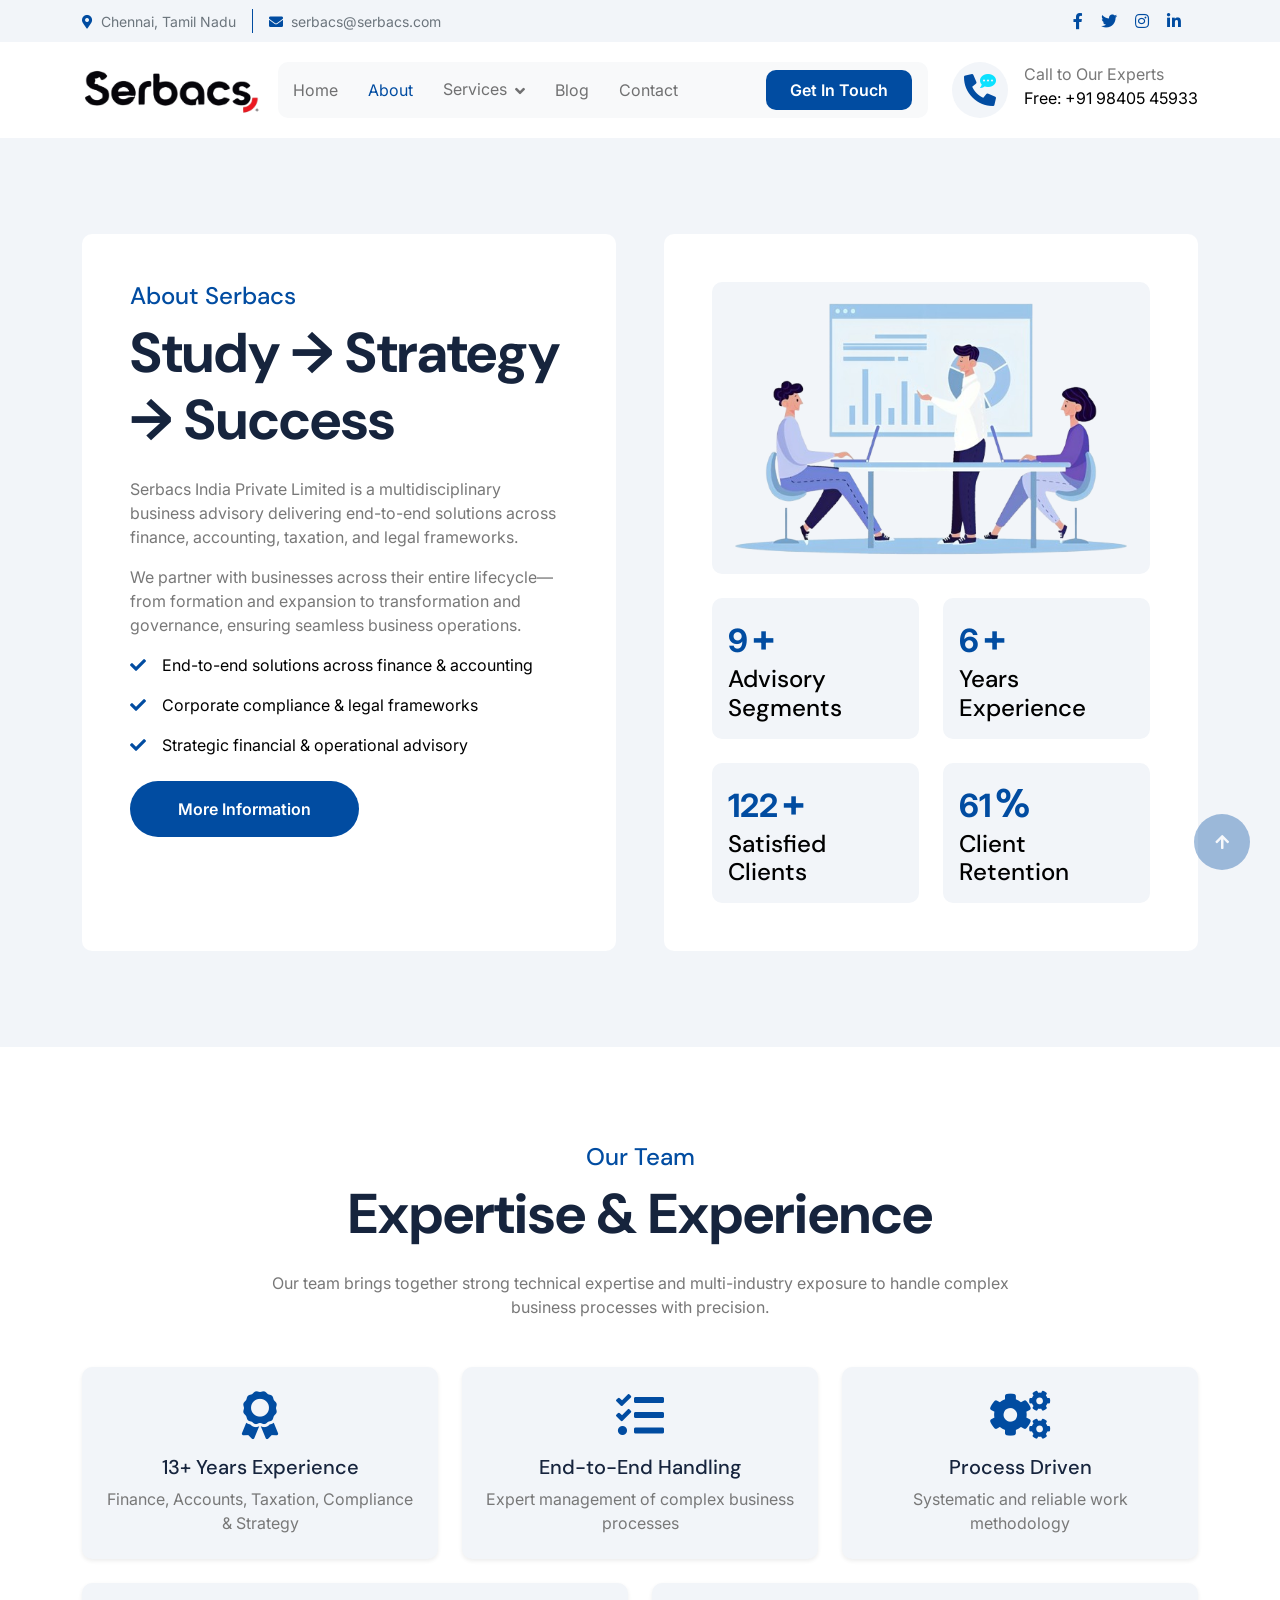
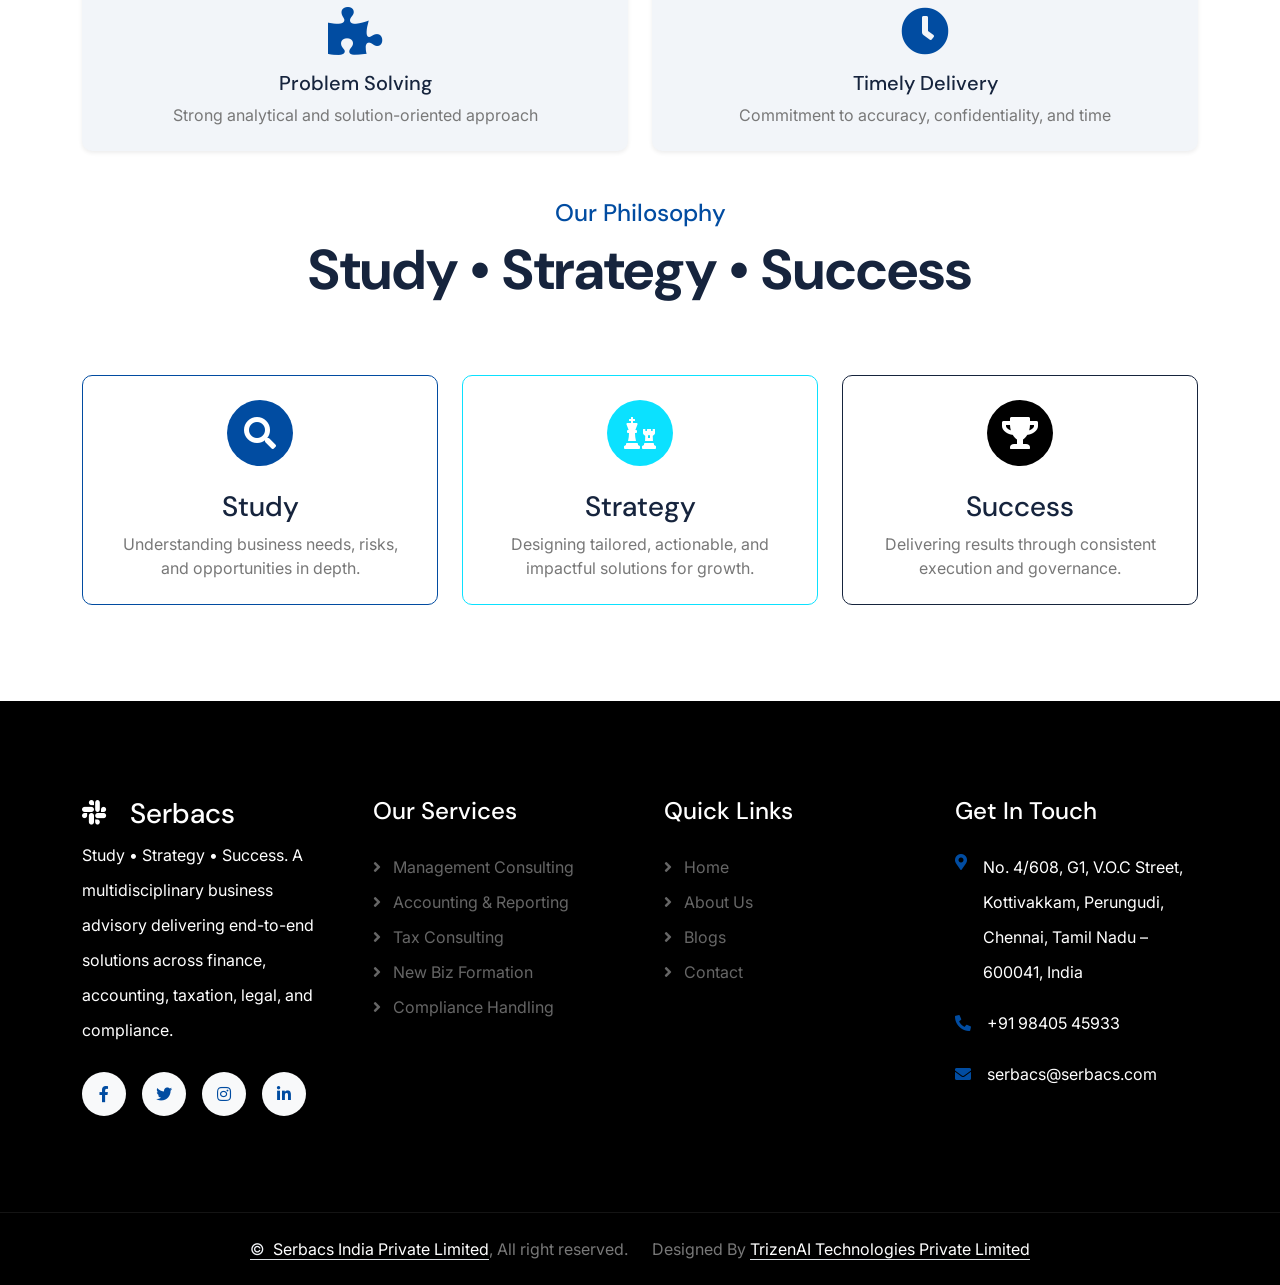
==== commit 5da44be6: "UI update: banners removed, images updated, Services sub menus removed" ====
--- a/about.html
+++ b/about.html
@@ -86,121 +86,19 @@
                             <a href="index.html" class="nav-item nav-link ">Home</a>
                             <a href="about.html" class="nav-item nav-link active">About</a>
                             
-                            <!-- Mega Menu for Services -->
-                            <div class="nav-item dropdown position-static">
-                                <a href="#" class="nav-link dropdown-toggle" data-bs-toggle="dropdown" data-bs-display="static">Services</a>
-                                <div class="dropdown-menu mega-menu shadow border-0 mt-0 py-4" style="background: var(--bs-light);">
-                                     <div class="container-fluid">
-                                        <div class="row" style="color: white;">
-                                            <!-- Left Image -->
-                                            <div class="col-lg-3 d-none d-lg-block">
-                                                <div class="h-100 w-100 rounded" style="background: url('img/carousel-2.png') center center no-repeat; background-size: cover; min-height: 300px;"></div>
-                                            </div>
-                                            
-                                            <!-- Col 1 -->
-                                            <div class="col-lg-3 col-md-4">
-                                                <h6 class="text-uppercase text-info border-bottom border-light pb-1 mb-2 mega-menu-title">1. Business Management Consulting</h6>
-                                                <ul class="list-unstyled mb-3 ms-1">
-                                                    <li><a href="#" class="text-white text-decoration-none d-block py-0 fs-sm">CFO & Finance Controller Services</a></li>
-                                                    <li><a href="#" class="text-white text-decoration-none d-block py-0 fs-sm">Budgeting, Forecasting & Cash Flow Management</a></li>
-                                                    <li><a href="#" class="text-white text-decoration-none d-block py-0 fs-sm">Feasibility Studies & Business Planning</a></li>
-                                                    <li><a href="#" class="text-white text-decoration-none d-block py-0 fs-sm">Internal Controls & SOP Development</a></li>
-                                                    <li><a href="#" class="text-white text-decoration-none d-block py-0 fs-sm">Costing, Pricing & Performance Dashboards</a></li>
-                                                </ul>
-                                                
-                                                <h6 class="text-uppercase text-info border-bottom border-light pb-1 mb-2 mega-menu-title">2. Accounting & Reporting</h6>
-                                                <ul class="list-unstyled mb-3 ms-1">
-                                                    <li><a href="#" class="text-white text-decoration-none d-block py-0 fs-sm">General Accounting & Bookkeeping</a></li>
-                                                    <li><a href="#" class="text-white text-decoration-none d-block py-0 fs-sm">Financial Analysis</a></li>
-                                                    <li><a href="#" class="text-white text-decoration-none d-block py-0 fs-sm">MIS Reporting & management dashboards</a></li>
-                                                    <li><a href="#" class="text-white text-decoration-none d-block py-0 fs-sm">Preparation of Financial Statements</a></li>
-                                                    <li><a href="#" class="text-white text-decoration-none d-block py-0 fs-sm">Receivables & Payables Management</a></li>
-                                                    <li><a href="#" class="text-white text-decoration-none d-block py-0 fs-sm">Periodic Closings</a></li>
-                                                    <li><a href="#" class="text-white text-decoration-none d-block py-0 fs-sm">Audit Support</a></li>
-                                                </ul>
-
-                                                <h6 class="text-uppercase text-info border-bottom border-light pb-1 mb-2 mega-menu-title">3. Banking Process</h6>
-                                                <ul class="list-unstyled mb-2 ms-1">
-                                                    <li><a href="#" class="text-white text-decoration-none d-block py-0 fs-sm">Day to day coordination with banks</a></li>
-                                                    <li><a href="#" class="text-white text-decoration-none d-block py-0 fs-sm">Documentation for outward remittances & payments</a></li>
-                                                    <li><a href="#" class="text-white text-decoration-none d-block py-0 fs-sm">Documentation for inward remittances & receipts</a></li>
-                                                    <li><a href="#" class="text-white text-decoration-none d-block py-0 fs-sm">Ad hoc banking compliance</a></li>
-                                                    <li><a href="#" class="text-white text-decoration-none d-block py-0 fs-sm">Liaison with bank officers for transaction or compliance clarity</a></li>
-                                                </ul>
-                                            </div>
-
-                                            <!-- Col 2 -->
-                                            <div class="col-lg-3 col-md-4">
-                                                <h6 class="text-uppercase text-info border-bottom border-light pb-1 mb-2 mega-menu-title">4. Tax Consulting</h6>
-                                                <a href="#" class="text-white text-decoration-none d-block py-0 fs-sm fw-bold mb-1">Direct Tax</a>
-                                                <ul class="list-unstyled mb-2 ms-2">
-                                                    <li><a href="#" class="text-white text-decoration-none d-block py-0 fs-sm opacity-75">Tax Planning & Advisory</a></li>
-                                                    <li><a href="#" class="text-white text-decoration-none d-block py-0 fs-sm opacity-75">Income Tax Computation & Planning</a></li>
-                                                    <li><a href="#" class="text-white text-decoration-none d-block py-0 fs-sm opacity-75">ITR Filing</a></li>
-                                                    <li><a href="#" class="text-white text-decoration-none d-block py-0 fs-sm opacity-75">TDS/TCS Returns & Reconciliations</a></li>
-                                                    <li><a href="#" class="text-white text-decoration-none d-block py-0 fs-sm opacity-75">Assessment Representation & Notice Handling</a></li>
-                                                </ul>
-                                                <a href="#" class="text-white text-decoration-none d-block py-0 fs-sm fw-bold mt-1 mb-1">Indirect Tax</a>
-                                                <ul class="list-unstyled mb-3 ms-2">
-                                                    <li><a href="#" class="text-white text-decoration-none d-block py-0 fs-sm opacity-75">GST Registration & Amendments</a></li>
-                                                    <li><a href="#" class="text-white text-decoration-none d-block py-0 fs-sm opacity-75">GST Returns</a></li>
-                                                    <li><a href="#" class="text-white text-decoration-none d-block py-0 fs-sm opacity-75">LUT Filing for Exporters</a></li>
-                                                    <li><a href="#" class="text-white text-decoration-none d-block py-0 fs-sm opacity-75">E-Invoicing & E-Way Bills</a></li>
-                                                    <li><a href="#" class="text-white text-decoration-none d-block py-0 fs-sm opacity-75">GST Audit & Health Check</a></li>
-                                                    <li><a href="#" class="text-white text-decoration-none d-block py-0 fs-sm opacity-75">GST Notices & Department Enquiry Handling</a></li>
-                                                </ul>
-
-                                                <h6 class="text-uppercase text-info border-bottom border-light pb-1 mb-2 mega-menu-title">5. New Business Formation</h6>
-                                                <ul class="list-unstyled mb-3 ms-1">
-                                                    <li><a href="#" class="text-white text-decoration-none d-block py-0 fs-sm">Private Limited Company</a></li>
-                                                    <li><a href="#" class="text-white text-decoration-none d-block py-0 fs-sm">Public Limited Company</a></li>
-                                                    <li><a href="#" class="text-white text-decoration-none d-block py-0 fs-sm">One Person Company</a></li>
-                                                    <li><a href="#" class="text-white text-decoration-none d-block py-0 fs-sm">Limited Liability Partnership (LLP)</a></li>
-                                                    <li><a href="#" class="text-white text-decoration-none d-block py-0 fs-sm">Partnership Firm</a></li>
-                                                    <li><a href="#" class="text-white text-decoration-none d-block py-0 fs-sm">Sole Proprietorship</a></li>
-                                                    <li><a href="#" class="text-white text-decoration-none d-block py-0 fs-sm">Section 8 (Non Profit) Company</a></li>
-                                                </ul>
-
-                                                <h6 class="text-uppercase text-info border-bottom border-light pb-1 mb-2 mega-menu-title">6. Subsidiary Formation</h6>
-                                                <ul class="list-unstyled mb-2 ms-1">
-                                                    <li><a href="#" class="text-white text-decoration-none d-block py-0 fs-sm">Wholly Owned Subsidiary setup</a></li>
-                                                    <li><a href="#" class="text-white text-decoration-none d-block py-0 fs-sm">Branch Office Registration</a></li>
-                                                    <li><a href="#" class="text-white text-decoration-none d-block py-0 fs-sm">Liaison Office Registration</a></li>
-                                                    <li><a href="#" class="text-white text-decoration-none d-block py-0 fs-sm">FEMA, RBI, MCA Compliance</a></li>
-                                                    <li><a href="#" class="text-white text-decoration-none d-block py-0 fs-sm">End to end documentation and approvals</a></li>
-                                                </ul>
-                                            </div>
-
-                                            <!-- Col 3 -->
-                                            <div class="col-lg-3 col-md-4">
-                                                <h6 class="text-uppercase text-info border-bottom border-light pb-1 mb-2 mega-menu-title">7. Entity Restructuring</h6>
-                                                <ul class="list-unstyled mb-3 ms-1">
-                                                    <li><a href="#" class="text-white text-decoration-none d-block py-0 fs-sm">Private Limited Company → LLP</a></li>
-                                                    <li><a href="#" class="text-white text-decoration-none d-block py-0 fs-sm">LLP → Private Limited Company</a></li>
-                                                    <li><a href="#" class="text-white text-decoration-none d-block py-0 fs-sm">Partnership → Private Limited Company</a></li>
-                                                    <li><a href="#" class="text-white text-decoration-none d-block py-0 fs-sm">Complete entity migration planning & compliance</a></li>
-                                                </ul>
-
-                                                <h6 class="text-uppercase text-info border-bottom border-light pb-1 mb-2 mega-menu-title">8. Legal Consulting</h6>
-                                                <ul class="list-unstyled mb-3 ms-1">
-                                                    <li><a href="#" class="text-white text-decoration-none d-block py-0 fs-sm">Corporate Legal Advisory</a></li>
-                                                    <li><a href="#" class="text-white text-decoration-none d-block py-0 fs-sm">Agreement Drafting & Review</a></li>
-                                                    <li><a href="#" class="text-white text-decoration-none d-block py-0 fs-sm">Labour Law & Compliance</a></li>
-                                                    <li><a href="#" class="text-white text-decoration-none d-block py-0 fs-sm">General Legal Documentation & Compliance Support</a></li>
-                                                </ul>
-
-                                                <h6 class="text-uppercase text-info border-bottom border-light pb-1 mb-2 mega-menu-title">9. Compliance Handling</h6>
-                                                <ul class="list-unstyled mb-2 ms-1">
-                                                    <li><a href="#" class="text-white text-decoration-none d-block py-0 fs-sm">MCA/ROC Annual & Event based Compliance</a></li>
-                                                    <li><a href="#" class="text-white text-decoration-none d-block py-0 fs-sm">GST Compliance</a></li>
-                                                    <li><a href="#" class="text-white text-decoration-none d-block py-0 fs-sm">Income Tax Compliance</a></li>
-                                                    <li><a href="#" class="text-white text-decoration-none d-block py-0 fs-sm">Labour Law Compliance</a></li>
-                                                    <li><a href="#" class="text-white text-decoration-none d-block py-0 fs-sm">Sector specific/Industry specific Compliance</a></li>
-                                                </ul>
-                                            </div>
-                                        </div>
-                                    </div>
-
+                            <!-- Services Dropdown -->
+                            <div class="nav-item dropdown">
+                                <a href="#" class="nav-link dropdown-toggle" data-bs-toggle="dropdown">Services</a>
+                                <div class="dropdown-menu shadow border-0">
+                                    <a href="#" class="dropdown-item">Business Management Consulting</a>
+                                    <a href="#" class="dropdown-item">Accounting & Reporting</a>
+                                    <a href="#" class="dropdown-item">Banking Process</a>
+                                    <a href="#" class="dropdown-item">Tax Consulting</a>
+                                    <a href="#" class="dropdown-item">New Business Formation</a>
+                                    <a href="#" class="dropdown-item">Subsidiary Formation</a>
+                                    <a href="#" class="dropdown-item">Entity Restructuring</a>
+                                    <a href="#" class="dropdown-item">Legal Consulting</a>
+                                    <a href="#" class="dropdown-item">Compliance Handling</a>
                                 </div>
                             </div>
                             
@@ -229,18 +127,6 @@
         <!-- Navbar & Hero End -->
 
 
-        <!-- Header Start -->
-        <div class="container-fluid bg-breadcrumb">
-            <div class="container text-center py-5" style="max-width: 900px;">
-                <h4 class="text-white display-4 mb-4 wow fadeInDown" data-wow-delay="0.1s">About Us</h4>
-                <ol class="breadcrumb d-flex justify-content-center mb-0 wow fadeInDown" data-wow-delay="0.3s">
-                    <li class="breadcrumb-item"><a href="index.html">Home</a></li>
-                    <li class="breadcrumb-item"><a href="#">Pages</a></li>
-                    <li class="breadcrumb-item active text-primary">About</li>
-                </ol>    
-            </div>
-        </div>
-        <!-- Header End -->
 
 
         <!-- About Start -->
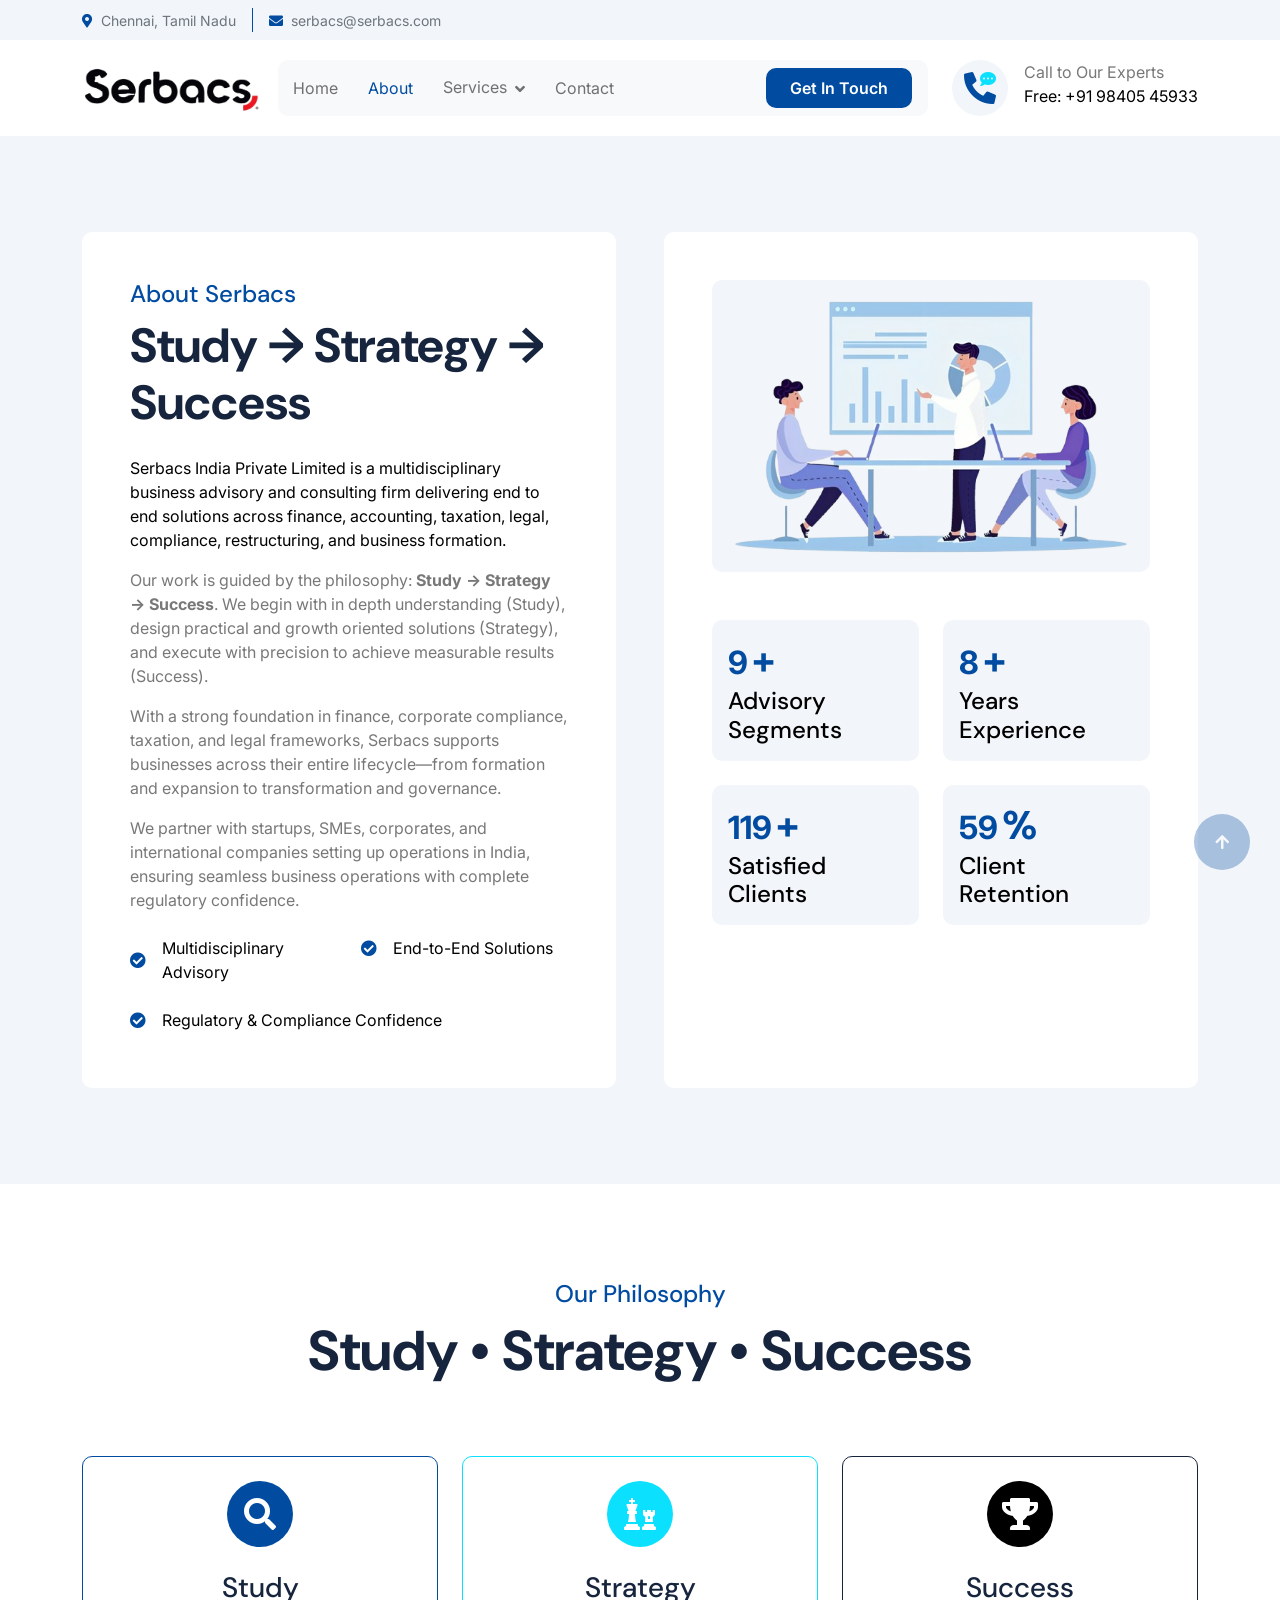
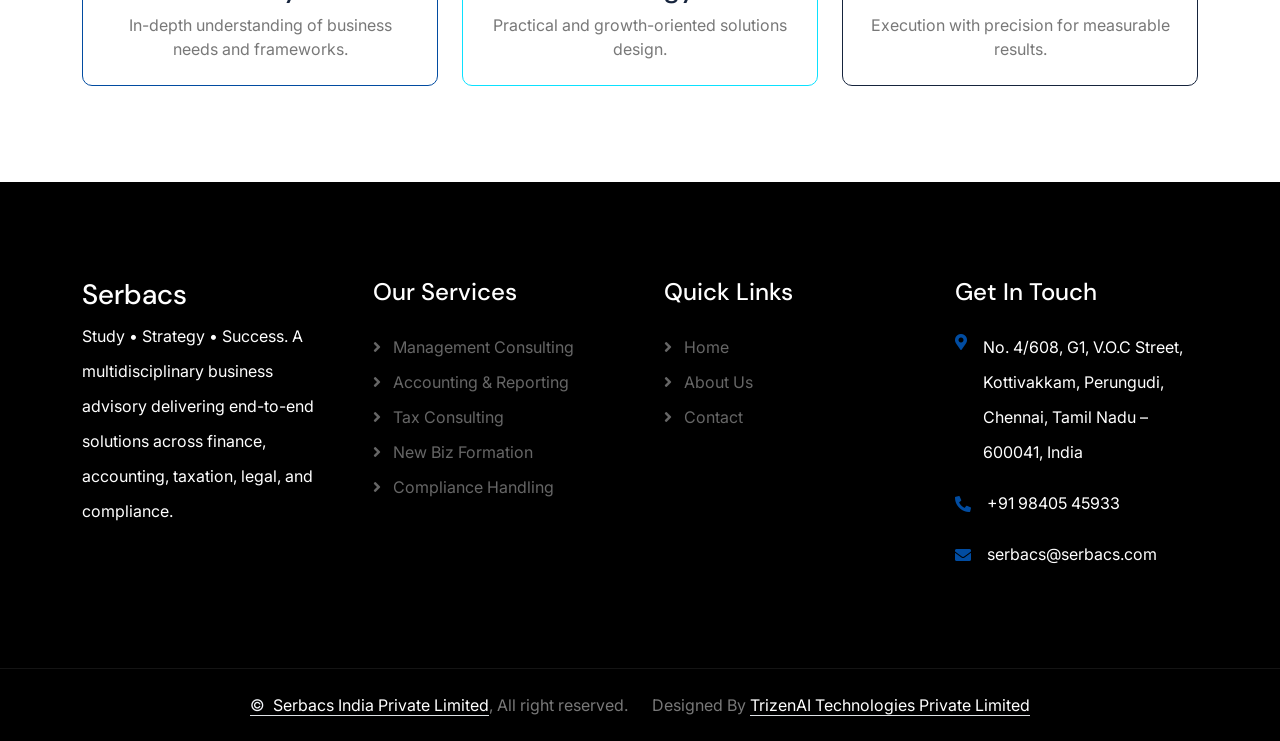
==== commit 1ceaa565: "Remove blog & social icons; update About & Contact UI" ====
--- a/about.html
+++ b/about.html
@@ -47,7 +47,7 @@
                     <div class="col-lg-8 text-center text-lg-start mb-lg-0">
                         <div class="d-flex flex-wrap">
                             <div class="border-end border-primary pe-3">
-                                <a href="#" class="text-muted small"><i class="fas fa-map-marker-alt text-primary me-2"></i>Chennai, Tamil Nadu</a>
+                                <a href="contact.html" class="text-muted small"><i class="fas fa-map-marker-alt text-primary me-2"></i>Chennai, Tamil Nadu</a>
                             </div>
                             <div class="ps-3">
                                 <a href="mailto:serbacs@serbacs.com" class="text-muted small"><i class="fas fa-envelope text-primary me-2"></i>serbacs@serbacs.com</a>
@@ -56,12 +56,7 @@
                     </div>
                     <div class="col-lg-4 text-center text-lg-end">
                         <div class="d-flex justify-content-end">
-                            <div class="d-flex pe-3">
-                                <a class="btn p-0 text-primary me-3" href="#"><i class="fab fa-facebook-f"></i></a>
-                                <a class="btn p-0 text-primary me-3" href="#"><i class="fab fa-twitter"></i></a>
-                                <a class="btn p-0 text-primary me-3" href="#"><i class="fab fa-instagram"></i></a>
-                                <a class="btn p-0 text-primary me-0" href="#"><i class="fab fa-linkedin-in"></i></a>
-                            </div>
+                            <!-- Social Media Icons Removed -->
                             </div>
                         </div>
                     </div>
@@ -74,7 +69,7 @@
         <div class="container-fluid nav-bar px-0 px-lg-4 py-lg-0">
             <div class="container">
                 <nav class="navbar navbar-expand-lg navbar-light"> 
-                    <a href="#" class="navbar-brand p-0">
+                    <a href="index.html" class="navbar-brand p-0">
                         <!-- <h1 class="text-primary mb-0"><i class="fab fa-slack me-2"></i> Serbacs</h1> -->
                         <img src="img/logo/serbacslogo.png" alt="Logo">
                     </a>
@@ -102,7 +97,7 @@
                                 </div>
                             </div>
                             
-                            <a href="#" class="nav-item nav-link ">Blog</a>
+
                             <a href="contact.html" class="nav-item nav-link ">Contact</a>
                             <div class="nav-btn px-3">
                                 <a href="contact.html" class="btn btn-primary py-2 px-4 ms-3 flex-shrink-0">Get In Touch</a>
@@ -110,7 +105,7 @@
                         </div>
                     </div>
                     <div class="d-none d-xl-flex flex-shrink-0 ps-4">
-                        <a href="#" class="btn btn-light btn-lg-square rounded-circle position-relative wow tada" data-wow-delay=".9s">
+                        <a href="contact.html" class="btn btn-light btn-lg-square rounded-circle position-relative wow tada" data-wow-delay=".9s">
                             <i class="fa fa-phone-alt fa-2x"></i>
                             <div class="position-absolute" style="top: 7px; right: 12px;">
                                 <span><i class="fa fa-comment-dots text-secondary"></i></span>
@@ -134,25 +129,42 @@
             <div class="container py-5">
                 <div class="row g-5">
                     <div class="col-xl-6 wow fadeInLeft" data-wow-delay="0.2s">
-                        <div class="about-item-content bg-white rounded p-5 h-100">
+                        <div class="about-item-content bg-white rounded p-4 p-md-5 h-100">
                             <h4 class="text-primary">About Serbacs</h4>
-                            <h1 class="display-4 mb-4">Study → Strategy → Success</h1>
-                            <p>Serbacs India Private Limited is a multidisciplinary business advisory delivering end-to-end solutions across finance, accounting, taxation, and legal frameworks.
-                            </p>
-                            <p>We partner with businesses across their entire lifecycle—from formation and expansion to transformation and governance, ensuring seamless business operations.
-                            </p>
-                            <p class="text-dark"><i class="fa fa-check text-primary me-3"></i>End-to-end solutions across finance & accounting</p>
-                            <p class="text-dark"><i class="fa fa-check text-primary me-3"></i>Corporate compliance & legal frameworks</p>
-                            <p class="text-dark mb-4"><i class="fa fa-check text-primary me-3"></i>Strategic financial & operational advisory</p>
-                            <a class="btn btn-primary rounded-pill py-3 px-5" href="#">More Information</a>
+                            <h1 class="display-5 mb-4">Study → Strategy → Success</h1>
+                            <p class="text-dark">Serbacs India Private Limited is a multidisciplinary business advisory and consulting firm delivering end to end solutions across finance, accounting, taxation, legal, compliance, restructuring, and business formation.</p>
+                            <p>Our work is guided by the philosophy: <b>Study → Strategy → Success</b>. We begin with in depth understanding (Study), design practical and growth oriented solutions (Strategy), and execute with precision to achieve measurable results (Success).</p>
+                            <p>With a strong foundation in finance, corporate compliance, taxation, and legal frameworks, Serbacs supports businesses across their entire lifecycle—from formation and expansion to transformation and governance.</p>
+                            <p class="mb-4">We partner with startups, SMEs, corporates, and international companies setting up operations in India, ensuring seamless business operations with complete regulatory confidence.</p>
+                            
+                            <div class="row g-4 mb-2">
+                                <div class="col-sm-6">
+                                    <div class="d-flex align-items-center">
+                                        <i class="fas fa-check-circle text-primary me-3"></i>
+                                        <p class="text-dark mb-0 font-weight-bold">Multidisciplinary Advisory</p>
+                                    </div>
+                                </div>
+                                <div class="col-sm-6">
+                                    <div class="d-flex align-items-center">
+                                        <i class="fas fa-check-circle text-primary me-3"></i>
+                                        <p class="text-dark mb-0 font-weight-bold">End-to-End Solutions</p>
+                                    </div>
+                                </div>
+                                <div class="col-12">
+                                    <div class="d-flex align-items-center">
+                                        <i class="fas fa-check-circle text-primary me-3"></i>
+                                        <p class="text-dark mb-0 font-weight-bold">Regulatory & Compliance Confidence</p>
+                                    </div>
+                                </div>
+                            </div>
                         </div>
                     </div>
                     <div class="col-xl-6 wow fadeInRight" data-wow-delay="0.2s">
-                        <div class="bg-white rounded p-5 h-100">
+                        <div class="bg-white rounded p-4 p-md-5 h-100">
                             <div class="row g-4 justify-content-center">
-                                <div class="col-12">
-                                    <div class="rounded bg-light">
-                                        <img src="img/about-1.png" class="img-fluid rounded w-100" alt="">
+                                <div class="col-12 text-center">
+                                    <div class="rounded bg-light mb-4">
+                                        <img src="img/about-1.png" class="img-fluid rounded w-100" alt="About Serbacs">
                                     </div>
                                 </div>
                                 <div class="col-sm-6">
@@ -167,7 +179,7 @@
                                 <div class="col-sm-6">
                                     <div class="counter-item bg-light rounded p-3 h-100">
                                         <div class="counter-counting">
-                                            <span class="text-primary fs-2 fw-bold" data-toggle="counter-up">10</span>
+                                            <span class="text-primary fs-2 fw-bold" data-toggle="counter-up">13</span>
                                             <span class="h1 fw-bold text-primary">+</span>
                                         </div>
                                         <h4 class="mb-0 text-dark">Years Experience</h4>
@@ -199,59 +211,9 @@
         </div>
         <!-- About End -->
 
-
-        <!-- Our Team & Philosophy Start -->
-        <div class="container-fluid team-philosophy py-5">
+        <!-- Philosophy Start -->
+        <div class="container-fluid philosophy py-5">
             <div class="container py-5">
-                <div class="text-center mx-auto pb-5 wow fadeInUp" data-wow-delay="0.2s" style="max-width: 800px;">
-                    <h4 class="text-primary">Our Team</h4>
-                    <h1 class="display-4 mb-4">Expertise & Experience</h1>
-                    <p class="mb-0">Our team brings together strong technical expertise and multi-industry exposure to handle complex business processes with precision.
-                    </p>
-                </div>
-                
-                <div class="row g-4 mb-5">
-                    <div class="col-lg-12">
-                        <div class="row g-4 justify-content-center">
-                            <div class="col-md-6 col-lg-4 wow fadeInUp" data-wow-delay="0.1s">
-                                <div class="p-4 bg-light rounded shadow-sm text-center h-100">
-                                    <i class="fas fa-award fa-3x text-primary mb-3"></i>
-                                    <h5>13+ Years Experience</h5>
-                                    <p class="mb-0">Finance, Accounts, Taxation, Compliance & Strategy</p>
-                                </div>
-                            </div>
-                            <div class="col-md-6 col-lg-4 wow fadeInUp" data-wow-delay="0.2s">
-                                <div class="p-4 bg-light rounded shadow-sm text-center h-100">
-                                    <i class="fas fa-tasks fa-3x text-primary mb-3"></i>
-                                    <h5>End-to-End Handling</h5>
-                                    <p class="mb-0">Expert management of complex business processes</p>
-                                </div>
-                            </div>
-                            <div class="col-md-6 col-lg-4 wow fadeInUp" data-wow-delay="0.3s">
-                                <div class="p-4 bg-light rounded shadow-sm text-center h-100">
-                                    <i class="fas fa-cogs fa-3x text-primary mb-3"></i>
-                                    <h5>Process Driven</h5>
-                                    <p class="mb-0">Systematic and reliable work methodology</p>
-                                </div>
-                            </div>
-                            <div class="col-md-6 col-lg-6 wow fadeInUp" data-wow-delay="0.4s">
-                                <div class="p-4 bg-light rounded shadow-sm text-center h-100">
-                                    <i class="fas fa-puzzle-piece fa-3x text-primary mb-3"></i>
-                                    <h5>Problem Solving</h5>
-                                    <p class="mb-0">Strong analytical and solution-oriented approach</p>
-                                </div>
-                            </div>
-                            <div class="col-md-6 col-lg-6 wow fadeInUp" data-wow-delay="0.5s">
-                                <div class="p-4 bg-light rounded shadow-sm text-center h-100">
-                                    <i class="fas fa-clock fa-3x text-primary mb-3"></i>
-                                    <h5>Timely Delivery</h5>
-                                    <p class="mb-0">Commitment to accuracy, confidentiality, and time</p>
-                                </div>
-                            </div>
-                        </div>
-                    </div>
-                </div>
-
                 <div class="text-center mx-auto pb-5 wow fadeInUp" data-wow-delay="0.2s" style="max-width: 800px;">
                     <h4 class="text-primary">Our Philosophy</h4>
                     <h1 class="display-4 mb-4">Study • Strategy • Success</h1>
@@ -264,7 +226,7 @@
                                 <i class="fas fa-search fa-2x"></i>
                             </div>
                             <h3>Study</h3>
-                            <p class="mb-0">Understanding business needs, risks, and opportunities in depth.</p>
+                            <p class="mb-0">In-depth understanding of business needs and frameworks.</p>
                         </div>
                     </div>
                     <div class="col-md-6 col-lg-4 wow fadeInUp" data-wow-delay="0.2s">
@@ -273,7 +235,7 @@
                                 <i class="fas fa-chess fa-2x"></i>
                             </div>
                             <h3>Strategy</h3>
-                            <p class="mb-0">Designing tailored, actionable, and impactful solutions for growth.</p>
+                            <p class="mb-0">Practical and growth-oriented solutions design.</p>
                         </div>
                     </div>
                     <div class="col-md-6 col-lg-4 wow fadeInUp" data-wow-delay="0.3s">
@@ -282,13 +244,13 @@
                                 <i class="fas fa-trophy fa-2x"></i>
                             </div>
                             <h3>Success</h3>
-                            <p class="mb-0">Delivering results through consistent execution and governance.</p>
-                        </div>
-                    </div>
-                </div>
-            </div>
-        </div>
-        <!-- Our Team & Philosophy End -->
+                            <p class="mb-0">Execution with precision for measurable results.</p>
+                        </div>
+                    </div>
+                </div>
+            </div>
+        </div>
+        <!-- Philosophy End -->
 
 
         <!-- Footer Start -->
@@ -299,15 +261,10 @@
                     <div class="col-md-6 col-lg-6 col-xl-3">
                         <div class="footer-item">
                             <a href="index.html" class="p-0">
-                                <h3 class="text-white"><i class="fab fa-slack me-3"></i> Serbacs</h3>
+                                <h3 class="text-white">Serbacs</h3>
                             </a>
                             <p class="text-white mb-4">Study • Strategy • Success. A multidisciplinary business advisory delivering end-to-end solutions across finance, accounting, taxation, legal, and compliance.</p>
-                            <div class="footer-btn d-flex">
-                                <a class="btn btn-md-square rounded-circle me-3" href="#"><i class="fab fa-facebook-f"></i></a>
-                                <a class="btn btn-md-square rounded-circle me-3" href="#"><i class="fab fa-twitter"></i></a>
-                                <a class="btn btn-md-square rounded-circle me-3" href="#"><i class="fab fa-instagram"></i></a>
-                                <a class="btn btn-md-square rounded-circle me-0" href="#"><i class="fab fa-linkedin-in"></i></a>
-                            </div>
+                            <!-- Social Media Icons Removed -->
                         </div>
                     </div>
                     <!-- Column 2: Services -->
@@ -327,7 +284,7 @@
                             <h4 class="text-white mb-4">Quick Links</h4>
                             <a href="index.html"><i class="fas fa-angle-right me-2"></i> Home</a>
                             <a href="about.html"><i class="fas fa-angle-right me-2"></i> About Us</a>
-                            <a href="#"><i class="fas fa-angle-right me-2"></i> Blogs</a>
+
                             <a href="contact.html"><i class="fas fa-angle-right me-2"></i> Contact</a>
                         </div>
                     </div>
@@ -359,7 +316,7 @@
             <div class="container">
                 <div class="row g-4 align-items-center">
                     <div class="col-md-6 text-center text-md-end mb-md-0">
-                        <span class="text-body"><a href="#" class="border-bottom text-white"><span class="text-light me-2">&copy;</span>Serbacs India Private Limited</a>, All right reserved.</span>
+                        <span class="text-body"><a href="index.html" class="border-bottom text-white"><span class="text-light me-2">&copy;</span>Serbacs India Private Limited</a>, All right reserved.</span>
                     </div>
                     <div class="col-md-6 text-center text-md-start text-body">
                         Designed By <a class="border-bottom text-white" href="https://www.trizen-ai.com/">TrizenAI Technologies Private Limited</a>
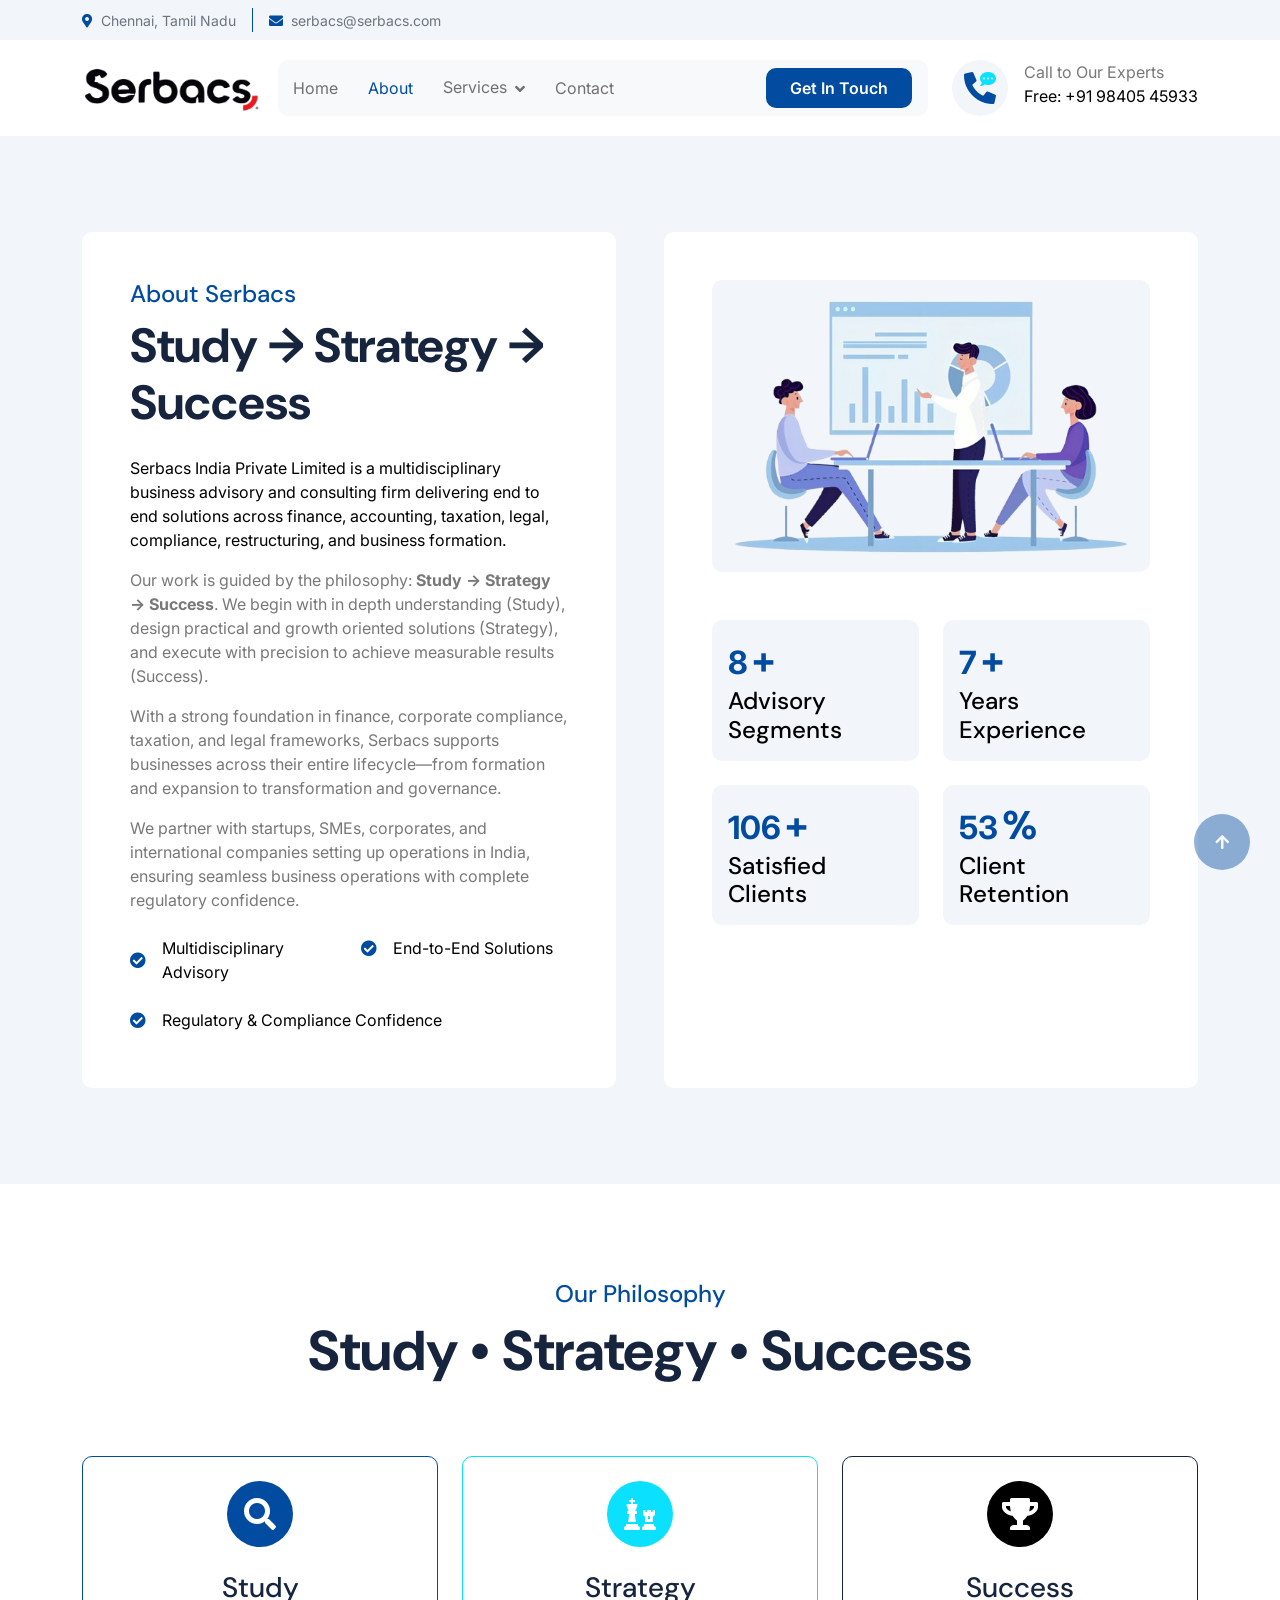
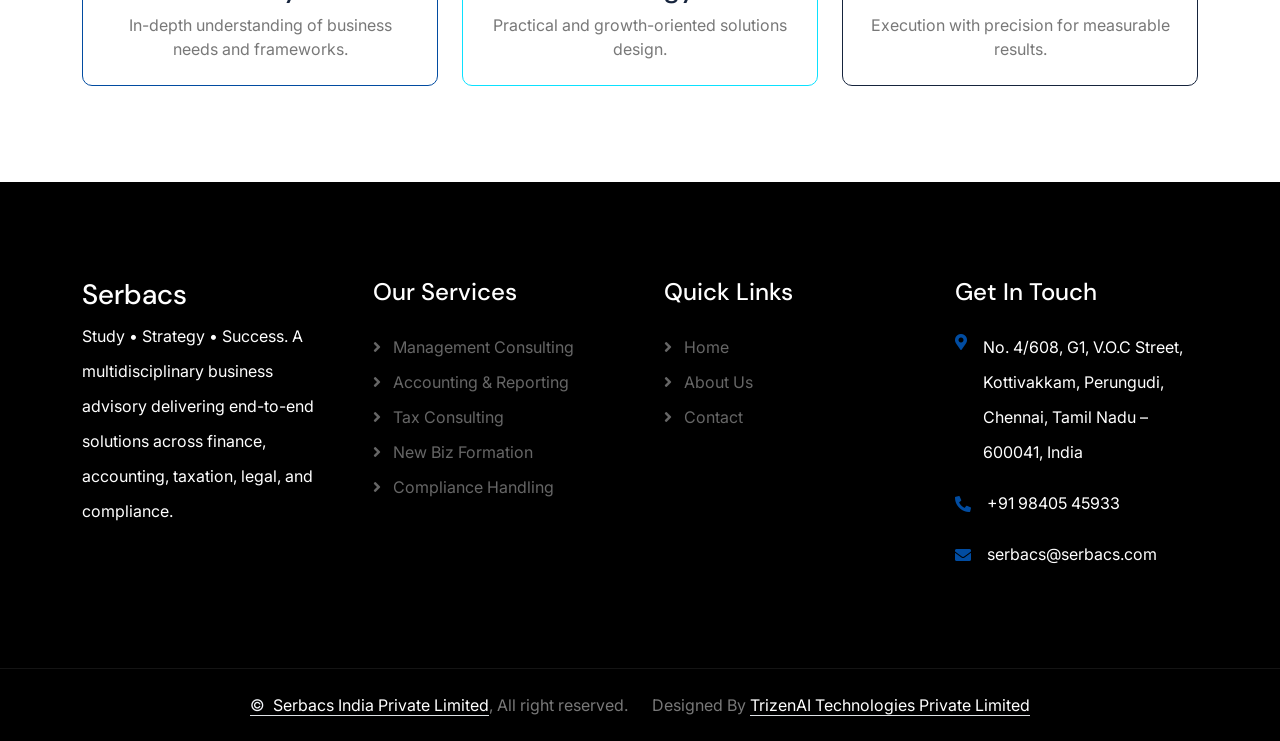
==== commit 3d477d6c: "Updated the services dropdown pages" ====
--- a/about.html
+++ b/about.html
@@ -1,348 +1,368 @@
 <!DOCTYPE html>
 <html lang="en">
 
-    <head>
-        <meta charset="utf-8">
-        <title>Serbacs India Private Limited - Business Advisory & Consulting</title>
-        <meta content="width=device-width, initial-scale=1.0" name="viewport">
-        <meta content="" name="keywords">
-        <meta content="" name="description">
-
-        <!-- Google Web Fonts -->
-        <link rel="preconnect" href="https://fonts.googleapis.com">
-        <link rel="preconnect" href="https://fonts.gstatic.com" crossorigin>
-        <link href="https://fonts.googleapis.com/css2?family=DM+Sans:ital,opsz,wght@0,9..40,100..1000;1,9..40,100..1000&family=Inter:slnt,wght@-10..0,100..900&display=swap" rel="stylesheet">
-
-        <!-- Icon Font Stylesheet -->
-        <link rel="stylesheet" href="https://use.fontawesome.com/releases/v5.15.4/css/all.css"/>
-        <link href="https://cdn.jsdelivr.net/npm/bootstrap-icons@1.4.1/font/bootstrap-icons.css" rel="stylesheet">
-
-        <!-- Libraries Stylesheet -->
-        <link rel="stylesheet" href="lib/animate/animate.min.css"/>
-        <link href="lib/lightbox/css/lightbox.min.css" rel="stylesheet">
-        <link href="lib/owlcarousel/assets/owl.carousel.min.css" rel="stylesheet">
-
-
-        <!-- Customized Bootstrap Stylesheet -->
-        <link href="css/bootstrap.min.css" rel="stylesheet">
-
-        <!-- Template Stylesheet -->
-        <link href="css/style.css" rel="stylesheet">
-    </head>
-
-    <body>
-
-        <!-- Spinner Start -->
-        <div id="spinner" class="show bg-white position-fixed translate-middle w-100 vh-100 top-50 start-50 d-flex align-items-center justify-content-center">
-            <div class="spinner-border text-primary" style="width: 3rem; height: 3rem;" role="status">
-                <span class="sr-only">Loading...</span>
-            </div>
-        </div>
-        <!-- Spinner End -->
-
-        <!-- Topbar Start -->
-        <div class="container-fluid topbar px-0 px-lg-4 bg-light py-2 d-none d-lg-block">
-            <div class="container">
-                <div class="row gx-0 align-items-center">
-                    <div class="col-lg-8 text-center text-lg-start mb-lg-0">
-                        <div class="d-flex flex-wrap">
-                            <div class="border-end border-primary pe-3">
-                                <a href="contact.html" class="text-muted small"><i class="fas fa-map-marker-alt text-primary me-2"></i>Chennai, Tamil Nadu</a>
-                            </div>
-                            <div class="ps-3">
-                                <a href="mailto:serbacs@serbacs.com" class="text-muted small"><i class="fas fa-envelope text-primary me-2"></i>serbacs@serbacs.com</a>
-                            </div>
-                        </div>
-                    </div>
-                    <div class="col-lg-4 text-center text-lg-end">
-                        <div class="d-flex justify-content-end">
-                            <!-- Social Media Icons Removed -->
-                            </div>
-                        </div>
-                    </div>
-                </div>
-            </div>
-        </div>
-        <!-- Topbar End -->
-
-        <!-- Navbar & Hero Start -->
-        <div class="container-fluid nav-bar px-0 px-lg-4 py-lg-0">
-            <div class="container">
-                <nav class="navbar navbar-expand-lg navbar-light"> 
-                    <a href="index.html" class="navbar-brand p-0">
-                        <!-- <h1 class="text-primary mb-0"><i class="fab fa-slack me-2"></i> Serbacs</h1> -->
-                        <img src="img/logo/serbacslogo.png" alt="Logo">
+<head>
+    <meta charset="utf-8">
+    <title>Serbacs India Private Limited - Business Advisory & Consulting</title>
+    <meta content="width=device-width, initial-scale=1.0" name="viewport">
+    <meta content="" name="keywords">
+    <meta content="" name="description">
+
+    <!-- Google Web Fonts -->
+    <link rel="preconnect" href="https://fonts.googleapis.com">
+    <link rel="preconnect" href="https://fonts.gstatic.com" crossorigin>
+    <link
+        href="https://fonts.googleapis.com/css2?family=DM+Sans:ital,opsz,wght@0,9..40,100..1000;1,9..40,100..1000&family=Inter:slnt,wght@-10..0,100..900&display=swap"
+        rel="stylesheet">
+
+    <!-- Icon Font Stylesheet -->
+    <link rel="stylesheet" href="https://use.fontawesome.com/releases/v5.15.4/css/all.css" />
+    <link href="https://cdn.jsdelivr.net/npm/bootstrap-icons@1.4.1/font/bootstrap-icons.css" rel="stylesheet">
+
+    <!-- Libraries Stylesheet -->
+    <link rel="stylesheet" href="lib/animate/animate.min.css" />
+    <link href="lib/lightbox/css/lightbox.min.css" rel="stylesheet">
+    <link href="lib/owlcarousel/assets/owl.carousel.min.css" rel="stylesheet">
+
+
+    <!-- Customized Bootstrap Stylesheet -->
+    <link href="css/bootstrap.min.css" rel="stylesheet">
+
+    <!-- Template Stylesheet -->
+    <link href="css/style.css" rel="stylesheet">
+</head>
+
+<body>
+
+    <!-- Spinner Start -->
+    <div id="spinner"
+        class="show bg-white position-fixed translate-middle w-100 vh-100 top-50 start-50 d-flex align-items-center justify-content-center">
+        <div class="spinner-border text-primary" style="width: 3rem; height: 3rem;" role="status">
+            <span class="sr-only">Loading...</span>
+        </div>
+    </div>
+    <!-- Spinner End -->
+
+    <!-- Topbar Start -->
+    <div class="container-fluid topbar px-0 px-lg-4 bg-light py-2 d-none d-lg-block">
+        <div class="container">
+            <div class="row gx-0 align-items-center">
+                <div class="col-lg-8 text-center text-lg-start mb-lg-0">
+                    <div class="d-flex flex-wrap">
+                        <div class="border-end border-primary pe-3">
+                            <a href="contact.html" class="text-muted small"><i
+                                    class="fas fa-map-marker-alt text-primary me-2"></i>Chennai, Tamil Nadu</a>
+                        </div>
+                        <div class="ps-3">
+                            <a href="mailto:serbacs@serbacs.com" class="text-muted small"><i
+                                    class="fas fa-envelope text-primary me-2"></i>serbacs@serbacs.com</a>
+                        </div>
+                    </div>
+                </div>
+                <div class="col-lg-4 text-center text-lg-end">
+                    <div class="d-flex justify-content-end">
+                        <!-- Social Media Icons Removed -->
+                    </div>
+                </div>
+            </div>
+        </div>
+    </div>
+    </div>
+    <!-- Topbar End -->
+
+    <!-- Navbar & Hero Start -->
+    <div class="container-fluid nav-bar px-0 px-lg-4 py-lg-0">
+        <div class="container">
+            <nav class="navbar navbar-expand-lg navbar-light">
+                <a href="index.html" class="navbar-brand p-0">
+                    <!-- <h1 class="text-primary mb-0"><i class="fab fa-slack me-2"></i> Serbacs</h1> -->
+                    <img src="img/logo/serbacslogo.png" alt="Logo">
+                </a>
+                <button class="navbar-toggler" type="button" data-bs-toggle="collapse" data-bs-target="#navbarCollapse">
+                    <span class="fa fa-bars"></span>
+                </button>
+                <div class="collapse navbar-collapse" id="navbarCollapse">
+                    <div class="navbar-nav mx-0 mx-lg-auto">
+                        <a href="index.html" class="nav-item nav-link ">Home</a>
+                        <a href="about.html" class="nav-item nav-link active">About</a>
+
+                        <!-- Services Dropdown -->
+                        <div class="nav-item dropdown">
+                            <a href="#" class="nav-link dropdown-toggle" data-bs-toggle="dropdown">Services</a>
+                            <div class="dropdown-menu shadow border-0">
+                                <a href="business-management-consulting.html" class="dropdown-item">Business Management Consulting</a>
+                                <a href="accounting-reporting.html" class="dropdown-item">Accounting & Reporting</a>
+                                <a href="banking-process.html" class="dropdown-item">Banking Process</a>
+                                <a href="tax-consulting.html" class="dropdown-item">Tax Consulting</a>
+                                <a href="new-business-formation.html" class="dropdown-item">New Business Formation</a>
+                                <a href="subsidiary-formation.html" class="dropdown-item">Subsidiary Formation</a>
+                                <a href="entity-restructuring.html" class="dropdown-item">Entity Restructuring</a>
+                                <a href="legal-consulting.html" class="dropdown-item">Legal Consulting</a>
+                                <a href="compliance-handling.html" class="dropdown-item">Compliance Handling</a>
+                            </div>
+                        </div>
+                        <a href="contact.html" class="nav-item nav-link">Contact</a>
+                        <div class="nav-btn px-3">
+                            <a href="contact.html" class="btn btn-primary py-2 px-4 ms-3 flex-shrink-0">Get In Touch</a>
+                        </div>
+                    </div>
+                </div>
+                <div class="d-none d-xl-flex flex-shrink-0 ps-4">
+                    <a href="contact.html" class="btn btn-light btn-lg-square rounded-circle position-relative wow tada"
+                        data-wow-delay=".9s">
+                        <i class="fa fa-phone-alt fa-2x"></i>
+                        <div class="position-absolute" style="top: 7px; right: 12px;">
+                            <span><i class="fa fa-comment-dots text-secondary"></i></span>
+                        </div>
                     </a>
-                    <button class="navbar-toggler" type="button" data-bs-toggle="collapse" data-bs-target="#navbarCollapse">
-                        <span class="fa fa-bars"></span>
-                    </button>
-                    <div class="collapse navbar-collapse" id="navbarCollapse">
-                        <div class="navbar-nav mx-0 mx-lg-auto">
-                            <a href="index.html" class="nav-item nav-link ">Home</a>
-                            <a href="about.html" class="nav-item nav-link active">About</a>
-                            
-                            <!-- Services Dropdown -->
-                            <div class="nav-item dropdown">
-                                <a href="#" class="nav-link dropdown-toggle" data-bs-toggle="dropdown">Services</a>
-                                <div class="dropdown-menu shadow border-0">
-                                    <a href="#" class="dropdown-item">Business Management Consulting</a>
-                                    <a href="#" class="dropdown-item">Accounting & Reporting</a>
-                                    <a href="#" class="dropdown-item">Banking Process</a>
-                                    <a href="#" class="dropdown-item">Tax Consulting</a>
-                                    <a href="#" class="dropdown-item">New Business Formation</a>
-                                    <a href="#" class="dropdown-item">Subsidiary Formation</a>
-                                    <a href="#" class="dropdown-item">Entity Restructuring</a>
-                                    <a href="#" class="dropdown-item">Legal Consulting</a>
-                                    <a href="#" class="dropdown-item">Compliance Handling</a>
-                                </div>
-                            </div>
-                            
-
-                            <a href="contact.html" class="nav-item nav-link ">Contact</a>
-                            <div class="nav-btn px-3">
-                                <a href="contact.html" class="btn btn-primary py-2 px-4 ms-3 flex-shrink-0">Get In Touch</a>
-                            </div>
-                        </div>
-                    </div>
-                    <div class="d-none d-xl-flex flex-shrink-0 ps-4">
-                        <a href="contact.html" class="btn btn-light btn-lg-square rounded-circle position-relative wow tada" data-wow-delay=".9s">
-                            <i class="fa fa-phone-alt fa-2x"></i>
-                            <div class="position-absolute" style="top: 7px; right: 12px;">
-                                <span><i class="fa fa-comment-dots text-secondary"></i></span>
-                            </div>
+                    <div class="d-flex flex-column ms-3">
+                        <span>Call to Our Experts</span>
+                        <a href="tel:+91 98405 45933"><span class="text-dark">Free: +91 98405 45933</span></a>
+                    </div>
+                </div>
+            </nav>
+        </div>
+    </div>
+    <!-- Navbar & Hero End -->
+
+    <!-- About Start -->
+    <div class="container-fluid bg-light about py-5">
+        <div class="container py-5">
+            <div class="row g-5">
+                <div class="col-xl-6 wow fadeInLeft" data-wow-delay="0.2s">
+                    <div class="about-item-content bg-white rounded p-4 p-md-5 h-100">
+                        <h4 class="text-primary">About Serbacs</h4>
+                        <h1 class="display-5 mb-4">Study → Strategy → Success</h1>
+                        <p class="text-dark">Serbacs India Private Limited is a multidisciplinary business advisory and
+                            consulting firm delivering end to end solutions across finance, accounting, taxation, legal,
+                            compliance, restructuring, and business formation.</p>
+                        <p>Our work is guided by the philosophy: <b>Study → Strategy → Success</b>. We begin with in
+                            depth understanding (Study), design practical and growth oriented solutions (Strategy), and
+                            execute with precision to achieve measurable results (Success).</p>
+                        <p>With a strong foundation in finance, corporate compliance, taxation, and legal frameworks,
+                            Serbacs supports businesses across their entire lifecycle—from formation and expansion to
+                            transformation and governance.</p>
+                        <p class="mb-4">We partner with startups, SMEs, corporates, and international companies setting
+                            up operations in India, ensuring seamless business operations with complete regulatory
+                            confidence.</p>
+
+                        <div class="row g-4 mb-2">
+                            <div class="col-sm-6">
+                                <div class="d-flex align-items-center">
+                                    <i class="fas fa-check-circle text-primary me-3"></i>
+                                    <p class="text-dark mb-0 font-weight-bold">Multidisciplinary Advisory</p>
+                                </div>
+                            </div>
+                            <div class="col-sm-6">
+                                <div class="d-flex align-items-center">
+                                    <i class="fas fa-check-circle text-primary me-3"></i>
+                                    <p class="text-dark mb-0 font-weight-bold">End-to-End Solutions</p>
+                                </div>
+                            </div>
+                            <div class="col-12">
+                                <div class="d-flex align-items-center">
+                                    <i class="fas fa-check-circle text-primary me-3"></i>
+                                    <p class="text-dark mb-0 font-weight-bold">Regulatory & Compliance Confidence</p>
+                                </div>
+                            </div>
+                        </div>
+                    </div>
+                </div>
+                <div class="col-xl-6 wow fadeInRight" data-wow-delay="0.2s">
+                    <div class="bg-white rounded p-4 p-md-5 h-100">
+                        <div class="row g-4 justify-content-center">
+                            <div class="col-12 text-center">
+                                <div class="rounded bg-light mb-4">
+                                    <img src="img/about-1.png" class="img-fluid rounded w-100" alt="About Serbacs">
+                                </div>
+                            </div>
+                            <div class="col-sm-6">
+                                <div class="counter-item bg-light rounded p-3 h-100">
+                                    <div class="counter-counting">
+                                        <span class="text-primary fs-2 fw-bold" data-toggle="counter-up">15</span>
+                                        <span class="h1 fw-bold text-primary">+</span>
+                                    </div>
+                                    <h4 class="mb-0 text-dark">Advisory Segments</h4>
+                                </div>
+                            </div>
+                            <div class="col-sm-6">
+                                <div class="counter-item bg-light rounded p-3 h-100">
+                                    <div class="counter-counting">
+                                        <span class="text-primary fs-2 fw-bold" data-toggle="counter-up">13</span>
+                                        <span class="h1 fw-bold text-primary">+</span>
+                                    </div>
+                                    <h4 class="mb-0 text-dark">Years Experience</h4>
+                                </div>
+                            </div>
+                            <div class="col-sm-6">
+                                <div class="counter-item bg-light rounded p-3 h-100">
+                                    <div class="counter-counting">
+                                        <span class="text-primary fs-2 fw-bold" data-toggle="counter-up">200</span>
+                                        <span class="h1 fw-bold text-primary">+</span>
+                                    </div>
+                                    <h4 class="mb-0 text-dark">Satisfied Clients</h4>
+                                </div>
+                            </div>
+                            <div class="col-sm-6">
+                                <div class="counter-item bg-light rounded p-3 h-100">
+                                    <div class="counter-counting">
+                                        <span class="text-primary fs-2 fw-bold" data-toggle="counter-up">100</span>
+                                        <span class="h1 fw-bold text-primary">%</span>
+                                    </div>
+                                    <h4 class="mb-0 text-dark">Client Retention</h4>
+                                </div>
+                            </div>
+                        </div>
+                    </div>
+                </div>
+            </div>
+        </div>
+    </div>
+    <!-- About End -->
+
+    <!-- Philosophy Start -->
+    <div class="container-fluid philosophy py-5">
+        <div class="container py-5">
+            <div class="text-center mx-auto pb-5 wow fadeInUp" data-wow-delay="0.2s" style="max-width: 800px;">
+                <h4 class="text-primary">Our Philosophy</h4>
+                <h1 class="display-4 mb-4">Study • Strategy • Success</h1>
+            </div>
+
+            <div class="row g-4 justify-content-center">
+                <div class="col-md-6 col-lg-4 wow fadeInUp" data-wow-delay="0.1s">
+                    <div class="p-4 border border-primary rounded text-center h-100">
+                        <div class="btn-xl-square bg-primary text-white rounded-circle mx-auto mb-4">
+                            <i class="fas fa-search fa-2x"></i>
+                        </div>
+                        <h3>Study</h3>
+                        <p class="mb-0">In-depth understanding of business needs and frameworks.</p>
+                    </div>
+                </div>
+                <div class="col-md-6 col-lg-4 wow fadeInUp" data-wow-delay="0.2s">
+                    <div class="p-4 border border-secondary rounded text-center h-100">
+                        <div class="btn-xl-square bg-secondary text-white rounded-circle mx-auto mb-4">
+                            <i class="fas fa-chess fa-2x"></i>
+                        </div>
+                        <h3>Strategy</h3>
+                        <p class="mb-0">Practical and growth-oriented solutions design.</p>
+                    </div>
+                </div>
+                <div class="col-md-6 col-lg-4 wow fadeInUp" data-wow-delay="0.3s">
+                    <div class="p-4 border border-dark rounded text-center h-100">
+                        <div class="btn-xl-square bg-dark text-white rounded-circle mx-auto mb-4">
+                            <i class="fas fa-trophy fa-2x"></i>
+                        </div>
+                        <h3>Success</h3>
+                        <p class="mb-0">Execution with precision for measurable results.</p>
+                    </div>
+                </div>
+            </div>
+        </div>
+    </div>
+    <!-- Philosophy End -->
+
+
+    <!-- Footer Start -->
+    <div class="container-fluid footer py-5 wow fadeIn" data-wow-delay="0.2s">
+        <div class="container py-5">
+            <div class="row g-5">
+                <!-- Column 1: Company -->
+                <div class="col-md-6 col-lg-6 col-xl-3">
+                    <div class="footer-item">
+                        <a href="index.html" class="p-0">
+                            <h3 class="text-white">Serbacs</h3>
                         </a>
-                        <div class="d-flex flex-column ms-3">
-                            <span>Call to Our Experts</span>
-                            <a href="tel:+91 98405 45933"><span class="text-dark">Free: +91 98405 45933</span></a>
-                        </div>
-                    </div>
-                </nav>
-            </div>
-        </div>
-        <!-- Navbar & Hero End -->
-
-
-
-
-        <!-- About Start -->
-        <div class="container-fluid bg-light about py-5">
-            <div class="container py-5">
-                <div class="row g-5">
-                    <div class="col-xl-6 wow fadeInLeft" data-wow-delay="0.2s">
-                        <div class="about-item-content bg-white rounded p-4 p-md-5 h-100">
-                            <h4 class="text-primary">About Serbacs</h4>
-                            <h1 class="display-5 mb-4">Study → Strategy → Success</h1>
-                            <p class="text-dark">Serbacs India Private Limited is a multidisciplinary business advisory and consulting firm delivering end to end solutions across finance, accounting, taxation, legal, compliance, restructuring, and business formation.</p>
-                            <p>Our work is guided by the philosophy: <b>Study → Strategy → Success</b>. We begin with in depth understanding (Study), design practical and growth oriented solutions (Strategy), and execute with precision to achieve measurable results (Success).</p>
-                            <p>With a strong foundation in finance, corporate compliance, taxation, and legal frameworks, Serbacs supports businesses across their entire lifecycle—from formation and expansion to transformation and governance.</p>
-                            <p class="mb-4">We partner with startups, SMEs, corporates, and international companies setting up operations in India, ensuring seamless business operations with complete regulatory confidence.</p>
-                            
-                            <div class="row g-4 mb-2">
-                                <div class="col-sm-6">
-                                    <div class="d-flex align-items-center">
-                                        <i class="fas fa-check-circle text-primary me-3"></i>
-                                        <p class="text-dark mb-0 font-weight-bold">Multidisciplinary Advisory</p>
-                                    </div>
-                                </div>
-                                <div class="col-sm-6">
-                                    <div class="d-flex align-items-center">
-                                        <i class="fas fa-check-circle text-primary me-3"></i>
-                                        <p class="text-dark mb-0 font-weight-bold">End-to-End Solutions</p>
-                                    </div>
-                                </div>
-                                <div class="col-12">
-                                    <div class="d-flex align-items-center">
-                                        <i class="fas fa-check-circle text-primary me-3"></i>
-                                        <p class="text-dark mb-0 font-weight-bold">Regulatory & Compliance Confidence</p>
-                                    </div>
-                                </div>
-                            </div>
-                        </div>
-                    </div>
-                    <div class="col-xl-6 wow fadeInRight" data-wow-delay="0.2s">
-                        <div class="bg-white rounded p-4 p-md-5 h-100">
-                            <div class="row g-4 justify-content-center">
-                                <div class="col-12 text-center">
-                                    <div class="rounded bg-light mb-4">
-                                        <img src="img/about-1.png" class="img-fluid rounded w-100" alt="About Serbacs">
-                                    </div>
-                                </div>
-                                <div class="col-sm-6">
-                                    <div class="counter-item bg-light rounded p-3 h-100">
-                                        <div class="counter-counting">
-                                            <span class="text-primary fs-2 fw-bold" data-toggle="counter-up">15</span>
-                                            <span class="h1 fw-bold text-primary">+</span>
-                                        </div>
-                                        <h4 class="mb-0 text-dark">Advisory Segments</h4>
-                                    </div>
-                                </div>
-                                <div class="col-sm-6">
-                                    <div class="counter-item bg-light rounded p-3 h-100">
-                                        <div class="counter-counting">
-                                            <span class="text-primary fs-2 fw-bold" data-toggle="counter-up">13</span>
-                                            <span class="h1 fw-bold text-primary">+</span>
-                                        </div>
-                                        <h4 class="mb-0 text-dark">Years Experience</h4>
-                                    </div>
-                                </div>
-                                <div class="col-sm-6">
-                                    <div class="counter-item bg-light rounded p-3 h-100">
-                                        <div class="counter-counting">
-                                            <span class="text-primary fs-2 fw-bold" data-toggle="counter-up">200</span>
-                                            <span class="h1 fw-bold text-primary">+</span>
-                                        </div>
-                                        <h4 class="mb-0 text-dark">Satisfied Clients</h4>
-                                    </div>
-                                </div>
-                                <div class="col-sm-6">
-                                    <div class="counter-item bg-light rounded p-3 h-100">
-                                        <div class="counter-counting">
-                                            <span class="text-primary fs-2 fw-bold" data-toggle="counter-up">100</span>
-                                            <span class="h1 fw-bold text-primary">%</span>
-                                        </div>
-                                        <h4 class="mb-0 text-dark">Client Retention</h4>
-                                    </div>
-                                </div>
-                            </div>
-                        </div>
-                    </div>
-                </div>
-            </div>
-        </div>
-        <!-- About End -->
-
-        <!-- Philosophy Start -->
-        <div class="container-fluid philosophy py-5">
-            <div class="container py-5">
-                <div class="text-center mx-auto pb-5 wow fadeInUp" data-wow-delay="0.2s" style="max-width: 800px;">
-                    <h4 class="text-primary">Our Philosophy</h4>
-                    <h1 class="display-4 mb-4">Study • Strategy • Success</h1>
-                </div>
-
-                <div class="row g-4 justify-content-center">
-                    <div class="col-md-6 col-lg-4 wow fadeInUp" data-wow-delay="0.1s">
-                        <div class="p-4 border border-primary rounded text-center h-100">
-                            <div class="btn-xl-square bg-primary text-white rounded-circle mx-auto mb-4">
-                                <i class="fas fa-search fa-2x"></i>
-                            </div>
-                            <h3>Study</h3>
-                            <p class="mb-0">In-depth understanding of business needs and frameworks.</p>
-                        </div>
-                    </div>
-                    <div class="col-md-6 col-lg-4 wow fadeInUp" data-wow-delay="0.2s">
-                        <div class="p-4 border border-secondary rounded text-center h-100">
-                            <div class="btn-xl-square bg-secondary text-white rounded-circle mx-auto mb-4">
-                                <i class="fas fa-chess fa-2x"></i>
-                            </div>
-                            <h3>Strategy</h3>
-                            <p class="mb-0">Practical and growth-oriented solutions design.</p>
-                        </div>
-                    </div>
-                    <div class="col-md-6 col-lg-4 wow fadeInUp" data-wow-delay="0.3s">
-                        <div class="p-4 border border-dark rounded text-center h-100">
-                            <div class="btn-xl-square bg-dark text-white rounded-circle mx-auto mb-4">
-                                <i class="fas fa-trophy fa-2x"></i>
-                            </div>
-                            <h3>Success</h3>
-                            <p class="mb-0">Execution with precision for measurable results.</p>
-                        </div>
-                    </div>
-                </div>
-            </div>
-        </div>
-        <!-- Philosophy End -->
-
-
-        <!-- Footer Start -->
-        <div class="container-fluid footer py-5 wow fadeIn" data-wow-delay="0.2s">
-            <div class="container py-5">
-                <div class="row g-5">
-                    <!-- Column 1: Company -->
-                    <div class="col-md-6 col-lg-6 col-xl-3">
-                        <div class="footer-item">
-                            <a href="index.html" class="p-0">
-                                <h3 class="text-white">Serbacs</h3>
-                            </a>
-                            <p class="text-white mb-4">Study • Strategy • Success. A multidisciplinary business advisory delivering end-to-end solutions across finance, accounting, taxation, legal, and compliance.</p>
-                            <!-- Social Media Icons Removed -->
-                        </div>
-                    </div>
-                    <!-- Column 2: Services -->
-                    <div class="col-md-6 col-lg-6 col-xl-3">
-                        <div class="footer-item">
-                            <h4 class="text-white mb-4">Our Services</h4>
-                            <a href="#"><i class="fas fa-angle-right me-2"></i> Management Consulting</a>
-                            <a href="#"><i class="fas fa-angle-right me-2"></i> Accounting & Reporting</a>
-                            <a href="#"><i class="fas fa-angle-right me-2"></i> Tax Consulting</a>
-                            <a href="#"><i class="fas fa-angle-right me-2"></i> New Biz Formation</a>
-                            <a href="#"><i class="fas fa-angle-right me-2"></i> Compliance Handling</a>
-                        </div>
-                    </div>
-                    <!-- Column 3: Quick Links -->
-                    <div class="col-md-6 col-lg-6 col-xl-3">
-                        <div class="footer-item">
-                            <h4 class="text-white mb-4">Quick Links</h4>
-                            <a href="index.html"><i class="fas fa-angle-right me-2"></i> Home</a>
-                            <a href="about.html"><i class="fas fa-angle-right me-2"></i> About Us</a>
-
-                            <a href="contact.html"><i class="fas fa-angle-right me-2"></i> Contact</a>
-                        </div>
-                    </div>
-                    <!-- Column 4: Get in Touch -->
-                    <div class="col-md-6 col-lg-6 col-xl-3">
-                        <div class="footer-item">
-                            <h4 class="text-white mb-4">Get In Touch</h4>
-                            <div class="d-flex align-items-start mb-3">
-                                <i class="fas fa-map-marker-alt text-primary me-3 mt-1"></i>
-                                <p class="text-white mb-0">No. 4/608, G1, V.O.C Street, Kottivakkam, Perungudi, Chennai, Tamil Nadu – 600041, India</p>
-                            </div>
-                            <div class="d-flex align-items-center mb-3">
-                                <i class="fa fa-phone-alt text-primary me-3"></i>
-                                <p class="text-white mb-0">+91 98405 45933</p>
-                            </div>
-                            <div class="d-flex align-items-center">
-                                <i class="fas fa-envelope text-primary me-3"></i>
-                                <p class="text-white mb-0">serbacs@serbacs.com</p>
-                            </div>
-                        </div>
-                    </div>
-                </div>
-            </div>
-        </div>
-        <!-- Footer End -->
-        
-        <!-- footer-bottom Start -->
-        <div class="container-fluid footer-bottom py-4">
-            <div class="container">
-                <div class="row g-4 align-items-center">
-                    <div class="col-md-6 text-center text-md-end mb-md-0">
-                        <span class="text-body"><a href="index.html" class="border-bottom text-white"><span class="text-light me-2">&copy;</span>Serbacs India Private Limited</a>, All right reserved.</span>
-                    </div>
-                    <div class="col-md-6 text-center text-md-start text-body">
-                        Designed By <a class="border-bottom text-white" href="https://www.trizen-ai.com/">TrizenAI Technologies Private Limited</a>
-                    </div>
-                </div>
-            </div>
-        </div>
-        <!-- footer-bottom End -->
-
-
-        <!-- Back to Top -->
-        <a href="#" class="btn btn-primary btn-lg-square rounded-circle back-to-top"><i class="fa fa-arrow-up"></i></a>   
-
-        <!-- JavaScript Libraries -->
-        <script src="https://ajax.googleapis.com/ajax/libs/jquery/3.6.4/jquery.min.js"></script>
-        <script src="https://cdn.jsdelivr.net/npm/bootstrap@5.0.0/dist/js/bootstrap.bundle.min.js"></script>
-        <script src="lib/wow/wow.min.js"></script>
-        <script src="lib/easing/easing.min.js"></script>
-        <script src="lib/waypoints/waypoints.min.js"></script>
-        <script src="lib/counterup/counterup.min.js"></script>
-        <script src="lib/lightbox/js/lightbox.min.js"></script>
-        <script src="lib/owlcarousel/owl.carousel.min.js"></script>
-        
-
-        <!-- Template Javascript -->
-        <script src="js/main.js"></script>
-    </body>
-
-</html>+                        <p class="text-white mb-4">Study • Strategy • Success. A multidisciplinary business advisory
+                            delivering end-to-end solutions across finance, accounting, taxation, legal, and compliance.
+                        </p>
+                        <!-- Social Media Icons Removed -->
+                    </div>
+                </div>
+                <!-- Column 2: Services -->
+                <div class="col-md-6 col-lg-6 col-xl-3">
+                    <div class="footer-item">
+                        <h4 class="text-white mb-4">Our Services</h4>
+                        <a href="business-management-consulting.html"><i class="fas fa-angle-right me-2"></i> Management
+                            Consulting</a>
+                        <a href="accounting-reporting.html"><i class="fas fa-angle-right me-2"></i> Accounting &
+                            Reporting</a>
+                        <a href="tax-consulting.html"><i class="fas fa-angle-right me-2"></i> Tax Consulting</a>
+                        <a href="new-business-formation.html"><i class="fas fa-angle-right me-2"></i> New Biz
+                            Formation</a>
+                        <a href="compliance-handling.html"><i class="fas fa-angle-right me-2"></i> Compliance
+                            Handling</a>
+                    </div>
+                </div>
+                <!-- Column 3: Quick Links -->
+                <div class="col-md-6 col-lg-6 col-xl-3">
+                    <div class="footer-item">
+                        <h4 class="text-white mb-4">Quick Links</h4>
+                        <a href="index.html"><i class="fas fa-angle-right me-2"></i> Home</a>
+                        <a href="about.html"><i class="fas fa-angle-right me-2"></i> About Us</a>
+
+                        <a href="contact.html"><i class="fas fa-angle-right me-2"></i> Contact</a>
+                    </div>
+                </div>
+                <!-- Column 4: Get in Touch -->
+                <div class="col-md-6 col-lg-6 col-xl-3">
+                    <div class="footer-item">
+                        <h4 class="text-white mb-4">Get In Touch</h4>
+                        <div class="d-flex align-items-start mb-3">
+                            <i class="fas fa-map-marker-alt text-primary me-3 mt-1"></i>
+                            <p class="text-white mb-0">No. 4/608, G1, V.O.C Street, Kottivakkam, Perungudi, Chennai,
+                                Tamil Nadu – 600041, India</p>
+                        </div>
+                        <div class="d-flex align-items-center mb-3">
+                            <i class="fa fa-phone-alt text-primary me-3"></i>
+                            <p class="text-white mb-0">+91 98405 45933</p>
+                        </div>
+                        <div class="d-flex align-items-center">
+                            <i class="fas fa-envelope text-primary me-3"></i>
+                            <p class="text-white mb-0">serbacs@serbacs.com</p>
+                        </div>
+                    </div>
+                </div>
+            </div>
+        </div>
+    </div>
+    <!-- Footer End -->
+
+    <!-- footer-bottom Start -->
+    <div class="container-fluid footer-bottom py-4">
+        <div class="container">
+            <div class="row g-4 align-items-center">
+                <div class="col-md-6 text-center text-md-end mb-md-0">
+                    <span class="text-body"><a href="index.html" class="border-bottom text-white"><span
+                                class="text-light me-2">&copy;</span>Serbacs India Private Limited</a>, All right
+                        reserved.</span>
+                </div>
+                <div class="col-md-6 text-center text-md-start text-body">
+                    Designed By <a class="border-bottom text-white" href="https://www.trizen-ai.com/">TrizenAI
+                        Technologies Private Limited</a>
+                </div>
+            </div>
+        </div>
+    </div>
+    <!-- footer-bottom End -->
+
+
+    <!-- Back to Top -->
+    <a href="#" class="btn btn-primary btn-lg-square rounded-circle back-to-top"><i class="fa fa-arrow-up"></i></a>
+
+    <!-- JavaScript Libraries -->
+    <script src="https://ajax.googleapis.com/ajax/libs/jquery/3.6.4/jquery.min.js"></script>
+    <script src="https://cdn.jsdelivr.net/npm/bootstrap@5.0.0/dist/js/bootstrap.bundle.min.js"></script>
+    <script src="lib/wow/wow.min.js"></script>
+    <script src="lib/easing/easing.min.js"></script>
+    <script src="lib/waypoints/waypoints.min.js"></script>
+    <script src="lib/counterup/counterup.min.js"></script>
+    <script src="lib/lightbox/js/lightbox.min.js"></script>
+    <script src="lib/owlcarousel/owl.carousel.min.js"></script>
+
+
+    <!-- Template Javascript -->
+    <script src="js/main.js"></script>
+</body>
+
+</html>
+
--- a/css/style.css
+++ b/css/style.css
@@ -22,7 +22,10 @@
 
 /* Breadcrumb Gradient Update */
 .bg-breadcrumb {
-    background: linear-gradient(rgba(1, 95, 201, 0.9), rgba(0, 0, 0, 0.2)), url(../img/bg-breadcrumb.jpg)!important;
+    padding: 120px 0; /* Standardized height/padding */
+    background-position: center;
+    background-repeat: no-repeat;
+    background-size: cover;
 }
 
 /*** Spinner Start ***/
@@ -379,7 +382,7 @@
     background-position: center center;
     background-repeat: no-repeat;
     background-size: cover;
-    padding: 60px 0 60px 0;
+    padding: 30px 0 30px 0;
     transition: 0.5s;
 }
 
@@ -779,3 +782,49 @@
 }
 
 
+
+/* Custom Service Detail Styles */
+.service-detail-sidebar .list-group-item {
+    border: none;
+    background: transparent;
+    padding: 12px 20px;
+    font-weight: 500;
+    transition: 0.3s;
+    border-radius: 8px !important;
+    margin-bottom: 5px;
+}
+
+.service-detail-sidebar .list-group-item:hover {
+    background: rgba(1, 76, 161, 0.05);
+    color: var(--bs-primary);
+}
+
+.service-detail-sidebar .list-group-item.active {
+    background: var(--bs-primary) !important;
+    color: white !important;
+}
+
+.service-component-card {
+    transition: 0.3s;
+    border: 1px solid rgba(0,0,0,0.05);
+}
+
+.service-component-card:hover {
+    transform: translateY(-5px);
+    box-shadow: 0 10px 30px rgba(0,0,0,0.08) !important;
+    border-color: rgba(1, 76, 161, 0.1);
+}
+
+.service-component-card i {
+    transition: 0.3s;
+}
+
+.service-component-card:hover i {
+    transform: scale(1.1);
+}
+
+.service-main-img {
+    max-height: 400px;
+    object-fit: cover;
+    border-radius: 12px;
+}
